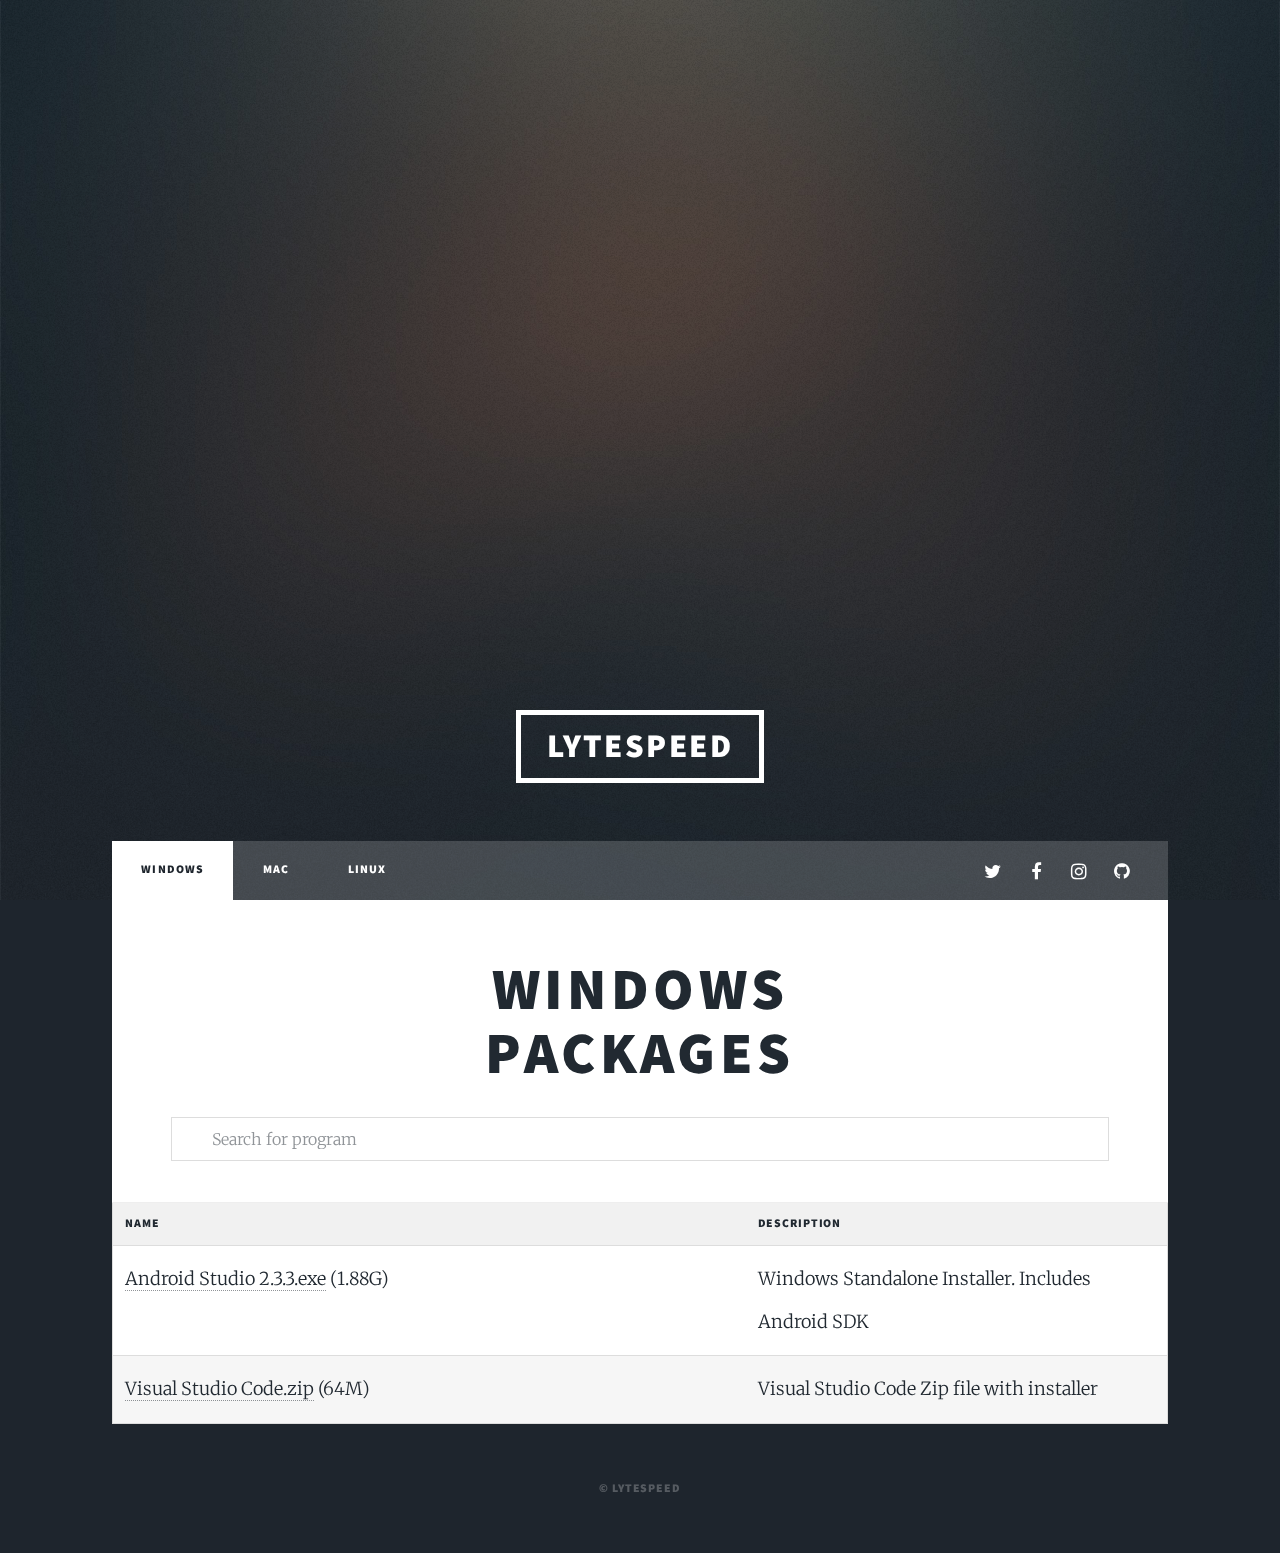
==== Website/index.html @ 949e4c4c "Add files via upload" ====
<html>
    <head>
        <title>LyteSpeed</title>
        <meta charset="utf-8" />
        <meta name="viewport" content="width=device-width, initial-scale=1, user-scalable=no" />
        <link rel="stylesheet" href="assets/css/main.css" />
        <noscript><link rel="stylesheet" href="assets/css/noscript.css" /></noscript>
    </head>
    <style>
        * {box-sizing: border-box;}
        #myInput {
            background-image: url('/css/searchicon.png');
            background-position: 10px 10px;
            background-repeat: no-repeat;
            width: 100%;
            font-size: 16px;
            padding: 12px 20px 12px 40px;
            border: 1px solid #ddd;
            margin-bottom: 12px;
        }

        #myTable{
            border-collapse: collapse;
            width: 100%;
            border: 1px solid #ddd;
            font-size: 18px;
        }

        #myTable th, #myTable td {
            text-align: left;
            padding: 12px;
        }

        #myTable tr {
            border-bottom: 1px solid #ddd;
        }

        #myTable tr.header, #myTable tr:hover {
            background-color: #f1f1f1;
        }
    </style>

    <body class="is-loading">

		<!-- Wrapper -->
			<div id="wrapper" class="fade-in">

				<!-- Intro -->
					<div id="intro">
						<h1>Lyte<br />
						Speed</h1>
						<p>Local Fast Downloads for Hackathons<p>
						<ul class="actions">
							<li><a href="#header" class="button icon solo fa-arrow-down scrolly">Continue</a></li>
						</ul>
					</div>

				<!-- MidSection -->
					<header id="header">
						<a href="index.html" class="logo">LyteSpeed</a>
					</header

				<!-- Nav -->
					<nav id="nav">
						<ul class="links">
							<li class="active"><a href="index.html">Windows</a></li>
							<li><a href="generic.html">Mac</a></li>
							<li><a href="elements.html">Linux</a></li>
						</ul>
						<ul class="icons">
							<li><a href="#" class="icon fa-twitter"><span class="label">Twitter</span></a></li>
							<li><a href="#" class="icon fa-facebook"><span class="label">Facebook</span></a></li>
							<li><a href="#" class="icon fa-instagram"><span class="label">Instagram</span></a></li>
							<li><a href="#" class="icon fa-github"><span class="label">GitHub</span></a></li>
						</ul>
					</nav>

				<!-- Main -->
					<div id="main">
						<header class="major">
							<h1>Windows<br />
							Packages</h1>
							<input type="text" id="myInput" onkeyup="myFunction()" placeholder="Search for program" title="">
						</header>
                <!-- Table -->
						<table id="myTable">
                            <tr class="header">
                            <th style="width:60%;">Name</th>
                            <th style="width:40%;">Description</th>
                        </tr>
                        <tr>
                            <td><a href="win/android.exe">Android Studio 2.3.3.exe</a> (1.88G)</td>
                            <td>Windows Standalone Installer. Includes Android SDK</td>
                        </tr>
                        <tr>
                            <td><a href="win/VSCode.zip">Visual Studio Code.zip</a> (64M)</td>
                            <td>Visual Studio Code Zip file with installer</td>
                        </tr>
                        </table>
					</div>

				<!-- Copyright -->
					<div id="copyright">
						<ul><li>&copy; LyteSpeed</li></ul>
					</div>

			</div>

		<!-- Scripts -->
			<script src="assets/js/jquery.min.js"></script>
			<script src="assets/js/jquery.scrollex.min.js"></script>
			<script src="assets/js/jquery.scrolly.min.js"></script>
			<script src="assets/js/skel.min.js"></script>
			<script src="assets/js/util.js"></script>
			<script src="assets/js/main.js"></script>
            <script src="assets/js/search.js"></script>
	</body>
</html>
---- Website/assets/css/main.css ----
@import url(font-awesome.min.css);
@import url("https://fonts.googleapis.com/css?family=Merriweather:300,700,300italic,700italic|Source+Sans+Pro:900");

/*
	Massively by HTML5 UP
	html5up.net | @ajlkn
	Free for personal and commercial use under the CCA 3.0 license (html5up.net/license)
*/

/* Reset */

	html, body, div, span, applet, object, iframe, h1, h2, h3, h4, h5, h6, p, blockquote, pre, a, abbr, acronym, address, big, cite, code, del, dfn, em, img, ins, kbd, q, s, samp, small, strike, strong, sub, sup, tt, var, b, u, i, center, dl, dt, dd, ol, ul, li, fieldset, form, label, legend, table, caption, tbody, tfoot, thead, tr, th, td, article, aside, canvas, details, embed, figure, figcaption, footer, header, hgroup, menu, nav, output, ruby, section, summary, time, mark, audio, video {
		margin: 0;
		padding: 0;
		border: 0;
		font-size: 100%;
		font: inherit;
		vertical-align: baseline;
	}

	article, aside, details, figcaption, figure, footer, header, hgroup, menu, nav, section {
		display: block;
	}

	body {
		line-height: 1;
	}

	ol, ul {
		list-style: none;
	}

	blockquote, q {
		quotes: none;
	}

	blockquote:before, blockquote:after, q:before, q:after {
		content: '';
		content: none;
	}

	table {
		border-collapse: collapse;
		border-spacing: 0;
	}

	body {
		-webkit-text-size-adjust: none;
	}

/* Box Model */

	*, *:before, *:after {
		-moz-box-sizing: border-box;
		-webkit-box-sizing: border-box;
		box-sizing: border-box;
	}

/* Grid */

	.row {
		border-bottom: solid 1px transparent;
		-moz-box-sizing: border-box;
		-webkit-box-sizing: border-box;
		box-sizing: border-box;
	}

	.row > * {
		float: left;
		-moz-box-sizing: border-box;
		-webkit-box-sizing: border-box;
		box-sizing: border-box;
	}

	.row:after, .row:before {
		content: '';
		display: block;
		clear: both;
		height: 0;
	}

	.row.uniform > * > :first-child {
		margin-top: 0;
	}

	.row.uniform > * > :last-child {
		margin-bottom: 0;
	}

	.row.\30 \25 > * {
		padding: 0 0 0 0rem;
	}

	.row.\30 \25 {
		margin: 0 0 -1px 0rem;
	}

	.row.uniform.\30 \25 > * {
		padding: 0rem 0 0 0rem;
	}

	.row.uniform.\30 \25 {
		margin: 0rem 0 -1px 0rem;
	}

	.row > * {
		padding: 0 0 0 1.5rem;
	}

	.row {
		margin: 0 0 -1px -1.5rem;
	}

	.row.uniform > * {
		padding: 1.5rem 0 0 1.5rem;
	}

	.row.uniform {
		margin: -1.5rem 0 -1px -1.5rem;
	}

	.row.\32 00\25 > * {
		padding: 0 0 0 3rem;
	}

	.row.\32 00\25 {
		margin: 0 0 -1px -3rem;
	}

	.row.uniform.\32 00\25 > * {
		padding: 3rem 0 0 3rem;
	}

	.row.uniform.\32 00\25 {
		margin: -3rem 0 -1px -3rem;
	}

	.row.\31 50\25 > * {
		padding: 0 0 0 2.25rem;
	}

	.row.\31 50\25 {
		margin: 0 0 -1px -2.25rem;
	}

	.row.uniform.\31 50\25 > * {
		padding: 2.25rem 0 0 2.25rem;
	}

	.row.uniform.\31 50\25 {
		margin: -2.25rem 0 -1px -2.25rem;
	}

	.row.\35 0\25 > * {
		padding: 0 0 0 0.75rem;
	}

	.row.\35 0\25 {
		margin: 0 0 -1px -0.75rem;
	}

	.row.uniform.\35 0\25 > * {
		padding: 0.75rem 0 0 0.75rem;
	}

	.row.uniform.\35 0\25 {
		margin: -0.75rem 0 -1px -0.75rem;
	}

	.row.\32 5\25 > * {
		padding: 0 0 0 0.375rem;
	}

	.row.\32 5\25 {
		margin: 0 0 -1px -0.375rem;
	}

	.row.uniform.\32 5\25 > * {
		padding: 0.375rem 0 0 0.375rem;
	}

	.row.uniform.\32 5\25 {
		margin: -0.375rem 0 -1px -0.375rem;
	}

	.\31 2u, .\31 2u\24 {
		width: 100%;
		clear: none;
		margin-left: 0;
	}

	.\31 1u, .\31 1u\24 {
		width: 91.6666666667%;
		clear: none;
		margin-left: 0;
	}

	.\31 0u, .\31 0u\24 {
		width: 83.3333333333%;
		clear: none;
		margin-left: 0;
	}

	.\39 u, .\39 u\24 {
		width: 75%;
		clear: none;
		margin-left: 0;
	}

	.\38 u, .\38 u\24 {
		width: 66.6666666667%;
		clear: none;
		margin-left: 0;
	}

	.\37 u, .\37 u\24 {
		width: 58.3333333333%;
		clear: none;
		margin-left: 0;
	}

	.\36 u, .\36 u\24 {
		width: 50%;
		clear: none;
		margin-left: 0;
	}

	.\35 u, .\35 u\24 {
		width: 41.6666666667%;
		clear: none;
		margin-left: 0;
	}

	.\34 u, .\34 u\24 {
		width: 33.3333333333%;
		clear: none;
		margin-left: 0;
	}

	.\33 u, .\33 u\24 {
		width: 25%;
		clear: none;
		margin-left: 0;
	}

	.\32 u, .\32 u\24 {
		width: 16.6666666667%;
		clear: none;
		margin-left: 0;
	}

	.\31 u, .\31 u\24 {
		width: 8.3333333333%;
		clear: none;
		margin-left: 0;
	}

	.\31 2u\24 + *,
	.\31 1u\24 + *,
	.\31 0u\24 + *,
	.\39 u\24 + *,
	.\38 u\24 + *,
	.\37 u\24 + *,
	.\36 u\24 + *,
	.\35 u\24 + *,
	.\34 u\24 + *,
	.\33 u\24 + *,
	.\32 u\24 + *,
	.\31 u\24 + * {
		clear: left;
	}

	.\-11u {
		margin-left: 91.66667%;
	}

	.\-10u {
		margin-left: 83.33333%;
	}

	.\-9u {
		margin-left: 75%;
	}

	.\-8u {
		margin-left: 66.66667%;
	}

	.\-7u {
		margin-left: 58.33333%;
	}

	.\-6u {
		margin-left: 50%;
	}

	.\-5u {
		margin-left: 41.66667%;
	}

	.\-4u {
		margin-left: 33.33333%;
	}

	.\-3u {
		margin-left: 25%;
	}

	.\-2u {
		margin-left: 16.66667%;
	}

	.\-1u {
		margin-left: 8.33333%;
	}

	@media screen and (max-width: 1680px) {

		.row > * {
			padding: 0 0 0 1.5rem;
		}

		.row {
			margin: 0 0 -1px -1.5rem;
		}

		.row.uniform > * {
			padding: 1.5rem 0 0 1.5rem;
		}

		.row.uniform {
			margin: -1.5rem 0 -1px -1.5rem;
		}

		.row.\32 00\25 > * {
			padding: 0 0 0 3rem;
		}

		.row.\32 00\25 {
			margin: 0 0 -1px -3rem;
		}

		.row.uniform.\32 00\25 > * {
			padding: 3rem 0 0 3rem;
		}

		.row.uniform.\32 00\25 {
			margin: -3rem 0 -1px -3rem;
		}

		.row.\31 50\25 > * {
			padding: 0 0 0 2.25rem;
		}

		.row.\31 50\25 {
			margin: 0 0 -1px -2.25rem;
		}

		.row.uniform.\31 50\25 > * {
			padding: 2.25rem 0 0 2.25rem;
		}

		.row.uniform.\31 50\25 {
			margin: -2.25rem 0 -1px -2.25rem;
		}

		.row.\35 0\25 > * {
			padding: 0 0 0 0.75rem;
		}

		.row.\35 0\25 {
			margin: 0 0 -1px -0.75rem;
		}

		.row.uniform.\35 0\25 > * {
			padding: 0.75rem 0 0 0.75rem;
		}

		.row.uniform.\35 0\25 {
			margin: -0.75rem 0 -1px -0.75rem;
		}

		.row.\32 5\25 > * {
			padding: 0 0 0 0.375rem;
		}

		.row.\32 5\25 {
			margin: 0 0 -1px -0.375rem;
		}

		.row.uniform.\32 5\25 > * {
			padding: 0.375rem 0 0 0.375rem;
		}

		.row.uniform.\32 5\25 {
			margin: -0.375rem 0 -1px -0.375rem;
		}

		.\31 2u\28xlarge\29, .\31 2u\24\28xlarge\29 {
			width: 100%;
			clear: none;
			margin-left: 0;
		}

		.\31 1u\28xlarge\29, .\31 1u\24\28xlarge\29 {
			width: 91.6666666667%;
			clear: none;
			margin-left: 0;
		}

		.\31 0u\28xlarge\29, .\31 0u\24\28xlarge\29 {
			width: 83.3333333333%;
			clear: none;
			margin-left: 0;
		}

		.\39 u\28xlarge\29, .\39 u\24\28xlarge\29 {
			width: 75%;
			clear: none;
			margin-left: 0;
		}

		.\38 u\28xlarge\29, .\38 u\24\28xlarge\29 {
			width: 66.6666666667%;
			clear: none;
			margin-left: 0;
		}

		.\37 u\28xlarge\29, .\37 u\24\28xlarge\29 {
			width: 58.3333333333%;
			clear: none;
			margin-left: 0;
		}

		.\36 u\28xlarge\29, .\36 u\24\28xlarge\29 {
			width: 50%;
			clear: none;
			margin-left: 0;
		}

		.\35 u\28xlarge\29, .\35 u\24\28xlarge\29 {
			width: 41.6666666667%;
			clear: none;
			margin-left: 0;
		}

		.\34 u\28xlarge\29, .\34 u\24\28xlarge\29 {
			width: 33.3333333333%;
			clear: none;
			margin-left: 0;
		}

		.\33 u\28xlarge\29, .\33 u\24\28xlarge\29 {
			width: 25%;
			clear: none;
			margin-left: 0;
		}

		.\32 u\28xlarge\29, .\32 u\24\28xlarge\29 {
			width: 16.6666666667%;
			clear: none;
			margin-left: 0;
		}

		.\31 u\28xlarge\29, .\31 u\24\28xlarge\29 {
			width: 8.3333333333%;
			clear: none;
			margin-left: 0;
		}

		.\31 2u\24\28xlarge\29 + *,
		.\31 1u\24\28xlarge\29 + *,
		.\31 0u\24\28xlarge\29 + *,
		.\39 u\24\28xlarge\29 + *,
		.\38 u\24\28xlarge\29 + *,
		.\37 u\24\28xlarge\29 + *,
		.\36 u\24\28xlarge\29 + *,
		.\35 u\24\28xlarge\29 + *,
		.\34 u\24\28xlarge\29 + *,
		.\33 u\24\28xlarge\29 + *,
		.\32 u\24\28xlarge\29 + *,
		.\31 u\24\28xlarge\29 + * {
			clear: left;
		}

		.\-11u\28xlarge\29 {
			margin-left: 91.66667%;
		}

		.\-10u\28xlarge\29 {
			margin-left: 83.33333%;
		}

		.\-9u\28xlarge\29 {
			margin-left: 75%;
		}

		.\-8u\28xlarge\29 {
			margin-left: 66.66667%;
		}

		.\-7u\28xlarge\29 {
			margin-left: 58.33333%;
		}

		.\-6u\28xlarge\29 {
			margin-left: 50%;
		}

		.\-5u\28xlarge\29 {
			margin-left: 41.66667%;
		}

		.\-4u\28xlarge\29 {
			margin-left: 33.33333%;
		}

		.\-3u\28xlarge\29 {
			margin-left: 25%;
		}

		.\-2u\28xlarge\29 {
			margin-left: 16.66667%;
		}

		.\-1u\28xlarge\29 {
			margin-left: 8.33333%;
		}

	}

	@media screen and (max-width: 1280px) {

		.row > * {
			padding: 0 0 0 1.5rem;
		}

		.row {
			margin: 0 0 -1px -1.5rem;
		}

		.row.uniform > * {
			padding: 1.5rem 0 0 1.5rem;
		}

		.row.uniform {
			margin: -1.5rem 0 -1px -1.5rem;
		}

		.row.\32 00\25 > * {
			padding: 0 0 0 3rem;
		}

		.row.\32 00\25 {
			margin: 0 0 -1px -3rem;
		}

		.row.uniform.\32 00\25 > * {
			padding: 3rem 0 0 3rem;
		}

		.row.uniform.\32 00\25 {
			margin: -3rem 0 -1px -3rem;
		}

		.row.\31 50\25 > * {
			padding: 0 0 0 2.25rem;
		}

		.row.\31 50\25 {
			margin: 0 0 -1px -2.25rem;
		}

		.row.uniform.\31 50\25 > * {
			padding: 2.25rem 0 0 2.25rem;
		}

		.row.uniform.\31 50\25 {
			margin: -2.25rem 0 -1px -2.25rem;
		}

		.row.\35 0\25 > * {
			padding: 0 0 0 0.75rem;
		}

		.row.\35 0\25 {
			margin: 0 0 -1px -0.75rem;
		}

		.row.uniform.\35 0\25 > * {
			padding: 0.75rem 0 0 0.75rem;
		}

		.row.uniform.\35 0\25 {
			margin: -0.75rem 0 -1px -0.75rem;
		}

		.row.\32 5\25 > * {
			padding: 0 0 0 0.375rem;
		}

		.row.\32 5\25 {
			margin: 0 0 -1px -0.375rem;
		}

		.row.uniform.\32 5\25 > * {
			padding: 0.375rem 0 0 0.375rem;
		}

		.row.uniform.\32 5\25 {
			margin: -0.375rem 0 -1px -0.375rem;
		}

		.\31 2u\28large\29, .\31 2u\24\28large\29 {
			width: 100%;
			clear: none;
			margin-left: 0;
		}

		.\31 1u\28large\29, .\31 1u\24\28large\29 {
			width: 91.6666666667%;
			clear: none;
			margin-left: 0;
		}

		.\31 0u\28large\29, .\31 0u\24\28large\29 {
			width: 83.3333333333%;
			clear: none;
			margin-left: 0;
		}

		.\39 u\28large\29, .\39 u\24\28large\29 {
			width: 75%;
			clear: none;
			margin-left: 0;
		}

		.\38 u\28large\29, .\38 u\24\28large\29 {
			width: 66.6666666667%;
			clear: none;
			margin-left: 0;
		}

		.\37 u\28large\29, .\37 u\24\28large\29 {
			width: 58.3333333333%;
			clear: none;
			margin-left: 0;
		}

		.\36 u\28large\29, .\36 u\24\28large\29 {
			width: 50%;
			clear: none;
			margin-left: 0;
		}

		.\35 u\28large\29, .\35 u\24\28large\29 {
			width: 41.6666666667%;
			clear: none;
			margin-left: 0;
		}

		.\34 u\28large\29, .\34 u\24\28large\29 {
			width: 33.3333333333%;
			clear: none;
			margin-left: 0;
		}

		.\33 u\28large\29, .\33 u\24\28large\29 {
			width: 25%;
			clear: none;
			margin-left: 0;
		}

		.\32 u\28large\29, .\32 u\24\28large\29 {
			width: 16.6666666667%;
			clear: none;
			margin-left: 0;
		}

		.\31 u\28large\29, .\31 u\24\28large\29 {
			width: 8.3333333333%;
			clear: none;
			margin-left: 0;
		}

		.\31 2u\24\28large\29 + *,
		.\31 1u\24\28large\29 + *,
		.\31 0u\24\28large\29 + *,
		.\39 u\24\28large\29 + *,
		.\38 u\24\28large\29 + *,
		.\37 u\24\28large\29 + *,
		.\36 u\24\28large\29 + *,
		.\35 u\24\28large\29 + *,
		.\34 u\24\28large\29 + *,
		.\33 u\24\28large\29 + *,
		.\32 u\24\28large\29 + *,
		.\31 u\24\28large\29 + * {
			clear: left;
		}

		.\-11u\28large\29 {
			margin-left: 91.66667%;
		}

		.\-10u\28large\29 {
			margin-left: 83.33333%;
		}

		.\-9u\28large\29 {
			margin-left: 75%;
		}

		.\-8u\28large\29 {
			margin-left: 66.66667%;
		}

		.\-7u\28large\29 {
			margin-left: 58.33333%;
		}

		.\-6u\28large\29 {
			margin-left: 50%;
		}

		.\-5u\28large\29 {
			margin-left: 41.66667%;
		}

		.\-4u\28large\29 {
			margin-left: 33.33333%;
		}

		.\-3u\28large\29 {
			margin-left: 25%;
		}

		.\-2u\28large\29 {
			margin-left: 16.66667%;
		}

		.\-1u\28large\29 {
			margin-left: 8.33333%;
		}

	}

	@media screen and (max-width: 980px) {

		.row > * {
			padding: 0 0 0 1.5rem;
		}

		.row {
			margin: 0 0 -1px -1.5rem;
		}

		.row.uniform > * {
			padding: 1.5rem 0 0 1.5rem;
		}

		.row.uniform {
			margin: -1.5rem 0 -1px -1.5rem;
		}

		.row.\32 00\25 > * {
			padding: 0 0 0 3rem;
		}

		.row.\32 00\25 {
			margin: 0 0 -1px -3rem;
		}

		.row.uniform.\32 00\25 > * {
			padding: 3rem 0 0 3rem;
		}

		.row.uniform.\32 00\25 {
			margin: -3rem 0 -1px -3rem;
		}

		.row.\31 50\25 > * {
			padding: 0 0 0 2.25rem;
		}

		.row.\31 50\25 {
			margin: 0 0 -1px -2.25rem;
		}

		.row.uniform.\31 50\25 > * {
			padding: 2.25rem 0 0 2.25rem;
		}

		.row.uniform.\31 50\25 {
			margin: -2.25rem 0 -1px -2.25rem;
		}

		.row.\35 0\25 > * {
			padding: 0 0 0 0.75rem;
		}

		.row.\35 0\25 {
			margin: 0 0 -1px -0.75rem;
		}

		.row.uniform.\35 0\25 > * {
			padding: 0.75rem 0 0 0.75rem;
		}

		.row.uniform.\35 0\25 {
			margin: -0.75rem 0 -1px -0.75rem;
		}

		.row.\32 5\25 > * {
			padding: 0 0 0 0.375rem;
		}

		.row.\32 5\25 {
			margin: 0 0 -1px -0.375rem;
		}

		.row.uniform.\32 5\25 > * {
			padding: 0.375rem 0 0 0.375rem;
		}

		.row.uniform.\32 5\25 {
			margin: -0.375rem 0 -1px -0.375rem;
		}

		.\31 2u\28medium\29, .\31 2u\24\28medium\29 {
			width: 100%;
			clear: none;
			margin-left: 0;
		}

		.\31 1u\28medium\29, .\31 1u\24\28medium\29 {
			width: 91.6666666667%;
			clear: none;
			margin-left: 0;
		}

		.\31 0u\28medium\29, .\31 0u\24\28medium\29 {
			width: 83.3333333333%;
			clear: none;
			margin-left: 0;
		}

		.\39 u\28medium\29, .\39 u\24\28medium\29 {
			width: 75%;
			clear: none;
			margin-left: 0;
		}

		.\38 u\28medium\29, .\38 u\24\28medium\29 {
			width: 66.6666666667%;
			clear: none;
			margin-left: 0;
		}

		.\37 u\28medium\29, .\37 u\24\28medium\29 {
			width: 58.3333333333%;
			clear: none;
			margin-left: 0;
		}

		.\36 u\28medium\29, .\36 u\24\28medium\29 {
			width: 50%;
			clear: none;
			margin-left: 0;
		}

		.\35 u\28medium\29, .\35 u\24\28medium\29 {
			width: 41.6666666667%;
			clear: none;
			margin-left: 0;
		}

		.\34 u\28medium\29, .\34 u\24\28medium\29 {
			width: 33.3333333333%;
			clear: none;
			margin-left: 0;
		}

		.\33 u\28medium\29, .\33 u\24\28medium\29 {
			width: 25%;
			clear: none;
			margin-left: 0;
		}

		.\32 u\28medium\29, .\32 u\24\28medium\29 {
			width: 16.6666666667%;
			clear: none;
			margin-left: 0;
		}

		.\31 u\28medium\29, .\31 u\24\28medium\29 {
			width: 8.3333333333%;
			clear: none;
			margin-left: 0;
		}

		.\31 2u\24\28medium\29 + *,
		.\31 1u\24\28medium\29 + *,
		.\31 0u\24\28medium\29 + *,
		.\39 u\24\28medium\29 + *,
		.\38 u\24\28medium\29 + *,
		.\37 u\24\28medium\29 + *,
		.\36 u\24\28medium\29 + *,
		.\35 u\24\28medium\29 + *,
		.\34 u\24\28medium\29 + *,
		.\33 u\24\28medium\29 + *,
		.\32 u\24\28medium\29 + *,
		.\31 u\24\28medium\29 + * {
			clear: left;
		}

		.\-11u\28medium\29 {
			margin-left: 91.66667%;
		}

		.\-10u\28medium\29 {
			margin-left: 83.33333%;
		}

		.\-9u\28medium\29 {
			margin-left: 75%;
		}

		.\-8u\28medium\29 {
			margin-left: 66.66667%;
		}

		.\-7u\28medium\29 {
			margin-left: 58.33333%;
		}

		.\-6u\28medium\29 {
			margin-left: 50%;
		}

		.\-5u\28medium\29 {
			margin-left: 41.66667%;
		}

		.\-4u\28medium\29 {
			margin-left: 33.33333%;
		}

		.\-3u\28medium\29 {
			margin-left: 25%;
		}

		.\-2u\28medium\29 {
			margin-left: 16.66667%;
		}

		.\-1u\28medium\29 {
			margin-left: 8.33333%;
		}

	}

	@media screen and (max-width: 736px) {

		.row > * {
			padding: 0 0 0 1.5rem;
		}

		.row {
			margin: 0 0 -1px -1.5rem;
		}

		.row.uniform > * {
			padding: 1.5rem 0 0 1.5rem;
		}

		.row.uniform {
			margin: -1.5rem 0 -1px -1.5rem;
		}

		.row.\32 00\25 > * {
			padding: 0 0 0 3rem;
		}

		.row.\32 00\25 {
			margin: 0 0 -1px -3rem;
		}

		.row.uniform.\32 00\25 > * {
			padding: 3rem 0 0 3rem;
		}

		.row.uniform.\32 00\25 {
			margin: -3rem 0 -1px -3rem;
		}

		.row.\31 50\25 > * {
			padding: 0 0 0 2.25rem;
		}

		.row.\31 50\25 {
			margin: 0 0 -1px -2.25rem;
		}

		.row.uniform.\31 50\25 > * {
			padding: 2.25rem 0 0 2.25rem;
		}

		.row.uniform.\31 50\25 {
			margin: -2.25rem 0 -1px -2.25rem;
		}

		.row.\35 0\25 > * {
			padding: 0 0 0 0.75rem;
		}

		.row.\35 0\25 {
			margin: 0 0 -1px -0.75rem;
		}

		.row.uniform.\35 0\25 > * {
			padding: 0.75rem 0 0 0.75rem;
		}

		.row.uniform.\35 0\25 {
			margin: -0.75rem 0 -1px -0.75rem;
		}

		.row.\32 5\25 > * {
			padding: 0 0 0 0.375rem;
		}

		.row.\32 5\25 {
			margin: 0 0 -1px -0.375rem;
		}

		.row.uniform.\32 5\25 > * {
			padding: 0.375rem 0 0 0.375rem;
		}

		.row.uniform.\32 5\25 {
			margin: -0.375rem 0 -1px -0.375rem;
		}

		.\31 2u\28small\29, .\31 2u\24\28small\29 {
			width: 100%;
			clear: none;
			margin-left: 0;
		}

		.\31 1u\28small\29, .\31 1u\24\28small\29 {
			width: 91.6666666667%;
			clear: none;
			margin-left: 0;
		}

		.\31 0u\28small\29, .\31 0u\24\28small\29 {
			width: 83.3333333333%;
			clear: none;
			margin-left: 0;
		}

		.\39 u\28small\29, .\39 u\24\28small\29 {
			width: 75%;
			clear: none;
			margin-left: 0;
		}

		.\38 u\28small\29, .\38 u\24\28small\29 {
			width: 66.6666666667%;
			clear: none;
			margin-left: 0;
		}

		.\37 u\28small\29, .\37 u\24\28small\29 {
			width: 58.3333333333%;
			clear: none;
			margin-left: 0;
		}

		.\36 u\28small\29, .\36 u\24\28small\29 {
			width: 50%;
			clear: none;
			margin-left: 0;
		}

		.\35 u\28small\29, .\35 u\24\28small\29 {
			width: 41.6666666667%;
			clear: none;
			margin-left: 0;
		}

		.\34 u\28small\29, .\34 u\24\28small\29 {
			width: 33.3333333333%;
			clear: none;
			margin-left: 0;
		}

		.\33 u\28small\29, .\33 u\24\28small\29 {
			width: 25%;
			clear: none;
			margin-left: 0;
		}

		.\32 u\28small\29, .\32 u\24\28small\29 {
			width: 16.6666666667%;
			clear: none;
			margin-left: 0;
		}

		.\31 u\28small\29, .\31 u\24\28small\29 {
			width: 8.3333333333%;
			clear: none;
			margin-left: 0;
		}

		.\31 2u\24\28small\29 + *,
		.\31 1u\24\28small\29 + *,
		.\31 0u\24\28small\29 + *,
		.\39 u\24\28small\29 + *,
		.\38 u\24\28small\29 + *,
		.\37 u\24\28small\29 + *,
		.\36 u\24\28small\29 + *,
		.\35 u\24\28small\29 + *,
		.\34 u\24\28small\29 + *,
		.\33 u\24\28small\29 + *,
		.\32 u\24\28small\29 + *,
		.\31 u\24\28small\29 + * {
			clear: left;
		}

		.\-11u\28small\29 {
			margin-left: 91.66667%;
		}

		.\-10u\28small\29 {
			margin-left: 83.33333%;
		}

		.\-9u\28small\29 {
			margin-left: 75%;
		}

		.\-8u\28small\29 {
			margin-left: 66.66667%;
		}

		.\-7u\28small\29 {
			margin-left: 58.33333%;
		}

		.\-6u\28small\29 {
			margin-left: 50%;
		}

		.\-5u\28small\29 {
			margin-left: 41.66667%;
		}

		.\-4u\28small\29 {
			margin-left: 33.33333%;
		}

		.\-3u\28small\29 {
			margin-left: 25%;
		}

		.\-2u\28small\29 {
			margin-left: 16.66667%;
		}

		.\-1u\28small\29 {
			margin-left: 8.33333%;
		}

	}

	@media screen and (max-width: 480px) {

		.row > * {
			padding: 0 0 0 1.5rem;
		}

		.row {
			margin: 0 0 -1px -1.5rem;
		}

		.row.uniform > * {
			padding: 1.5rem 0 0 1.5rem;
		}

		.row.uniform {
			margin: -1.5rem 0 -1px -1.5rem;
		}

		.row.\32 00\25 > * {
			padding: 0 0 0 3rem;
		}

		.row.\32 00\25 {
			margin: 0 0 -1px -3rem;
		}

		.row.uniform.\32 00\25 > * {
			padding: 3rem 0 0 3rem;
		}

		.row.uniform.\32 00\25 {
			margin: -3rem 0 -1px -3rem;
		}

		.row.\31 50\25 > * {
			padding: 0 0 0 2.25rem;
		}

		.row.\31 50\25 {
			margin: 0 0 -1px -2.25rem;
		}

		.row.uniform.\31 50\25 > * {
			padding: 2.25rem 0 0 2.25rem;
		}

		.row.uniform.\31 50\25 {
			margin: -2.25rem 0 -1px -2.25rem;
		}

		.row.\35 0\25 > * {
			padding: 0 0 0 0.75rem;
		}

		.row.\35 0\25 {
			margin: 0 0 -1px -0.75rem;
		}

		.row.uniform.\35 0\25 > * {
			padding: 0.75rem 0 0 0.75rem;
		}

		.row.uniform.\35 0\25 {
			margin: -0.75rem 0 -1px -0.75rem;
		}

		.row.\32 5\25 > * {
			padding: 0 0 0 0.375rem;
		}

		.row.\32 5\25 {
			margin: 0 0 -1px -0.375rem;
		}

		.row.uniform.\32 5\25 > * {
			padding: 0.375rem 0 0 0.375rem;
		}

		.row.uniform.\32 5\25 {
			margin: -0.375rem 0 -1px -0.375rem;
		}

		.\31 2u\28xsmall\29, .\31 2u\24\28xsmall\29 {
			width: 100%;
			clear: none;
			margin-left: 0;
		}

		.\31 1u\28xsmall\29, .\31 1u\24\28xsmall\29 {
			width: 91.6666666667%;
			clear: none;
			margin-left: 0;
		}

		.\31 0u\28xsmall\29, .\31 0u\24\28xsmall\29 {
			width: 83.3333333333%;
			clear: none;
			margin-left: 0;
		}

		.\39 u\28xsmall\29, .\39 u\24\28xsmall\29 {
			width: 75%;
			clear: none;
			margin-left: 0;
		}

		.\38 u\28xsmall\29, .\38 u\24\28xsmall\29 {
			width: 66.6666666667%;
			clear: none;
			margin-left: 0;
		}

		.\37 u\28xsmall\29, .\37 u\24\28xsmall\29 {
			width: 58.3333333333%;
			clear: none;
			margin-left: 0;
		}

		.\36 u\28xsmall\29, .\36 u\24\28xsmall\29 {
			width: 50%;
			clear: none;
			margin-left: 0;
		}

		.\35 u\28xsmall\29, .\35 u\24\28xsmall\29 {
			width: 41.6666666667%;
			clear: none;
			margin-left: 0;
		}

		.\34 u\28xsmall\29, .\34 u\24\28xsmall\29 {
			width: 33.3333333333%;
			clear: none;
			margin-left: 0;
		}

		.\33 u\28xsmall\29, .\33 u\24\28xsmall\29 {
			width: 25%;
			clear: none;
			margin-left: 0;
		}

		.\32 u\28xsmall\29, .\32 u\24\28xsmall\29 {
			width: 16.6666666667%;
			clear: none;
			margin-left: 0;
		}

		.\31 u\28xsmall\29, .\31 u\24\28xsmall\29 {
			width: 8.3333333333%;
			clear: none;
			margin-left: 0;
		}

		.\31 2u\24\28xsmall\29 + *,
		.\31 1u\24\28xsmall\29 + *,
		.\31 0u\24\28xsmall\29 + *,
		.\39 u\24\28xsmall\29 + *,
		.\38 u\24\28xsmall\29 + *,
		.\37 u\24\28xsmall\29 + *,
		.\36 u\24\28xsmall\29 + *,
		.\35 u\24\28xsmall\29 + *,
		.\34 u\24\28xsmall\29 + *,
		.\33 u\24\28xsmall\29 + *,
		.\32 u\24\28xsmall\29 + *,
		.\31 u\24\28xsmall\29 + * {
			clear: left;
		}

		.\-11u\28xsmall\29 {
			margin-left: 91.66667%;
		}

		.\-10u\28xsmall\29 {
			margin-left: 83.33333%;
		}

		.\-9u\28xsmall\29 {
			margin-left: 75%;
		}

		.\-8u\28xsmall\29 {
			margin-left: 66.66667%;
		}

		.\-7u\28xsmall\29 {
			margin-left: 58.33333%;
		}

		.\-6u\28xsmall\29 {
			margin-left: 50%;
		}

		.\-5u\28xsmall\29 {
			margin-left: 41.66667%;
		}

		.\-4u\28xsmall\29 {
			margin-left: 33.33333%;
		}

		.\-3u\28xsmall\29 {
			margin-left: 25%;
		}

		.\-2u\28xsmall\29 {
			margin-left: 16.66667%;
		}

		.\-1u\28xsmall\29 {
			margin-left: 8.33333%;
		}

	}

	@media screen and (max-width: 360px) {

		.row > * {
			padding: 0 0 0 1.5rem;
		}

		.row {
			margin: 0 0 -1px -1.5rem;
		}

		.row.uniform > * {
			padding: 1.5rem 0 0 1.5rem;
		}

		.row.uniform {
			margin: -1.5rem 0 -1px -1.5rem;
		}

		.row.\32 00\25 > * {
			padding: 0 0 0 3rem;
		}

		.row.\32 00\25 {
			margin: 0 0 -1px -3rem;
		}

		.row.uniform.\32 00\25 > * {
			padding: 3rem 0 0 3rem;
		}

		.row.uniform.\32 00\25 {
			margin: -3rem 0 -1px -3rem;
		}

		.row.\31 50\25 > * {
			padding: 0 0 0 2.25rem;
		}

		.row.\31 50\25 {
			margin: 0 0 -1px -2.25rem;
		}

		.row.uniform.\31 50\25 > * {
			padding: 2.25rem 0 0 2.25rem;
		}

		.row.uniform.\31 50\25 {
			margin: -2.25rem 0 -1px -2.25rem;
		}

		.row.\35 0\25 > * {
			padding: 0 0 0 0.75rem;
		}

		.row.\35 0\25 {
			margin: 0 0 -1px -0.75rem;
		}

		.row.uniform.\35 0\25 > * {
			padding: 0.75rem 0 0 0.75rem;
		}

		.row.uniform.\35 0\25 {
			margin: -0.75rem 0 -1px -0.75rem;
		}

		.row.\32 5\25 > * {
			padding: 0 0 0 0.375rem;
		}

		.row.\32 5\25 {
			margin: 0 0 -1px -0.375rem;
		}

		.row.uniform.\32 5\25 > * {
			padding: 0.375rem 0 0 0.375rem;
		}

		.row.uniform.\32 5\25 {
			margin: -0.375rem 0 -1px -0.375rem;
		}

		.\31 2u\28xxsmall\29, .\31 2u\24\28xxsmall\29 {
			width: 100%;
			clear: none;
			margin-left: 0;
		}

		.\31 1u\28xxsmall\29, .\31 1u\24\28xxsmall\29 {
			width: 91.6666666667%;
			clear: none;
			margin-left: 0;
		}

		.\31 0u\28xxsmall\29, .\31 0u\24\28xxsmall\29 {
			width: 83.3333333333%;
			clear: none;
			margin-left: 0;
		}

		.\39 u\28xxsmall\29, .\39 u\24\28xxsmall\29 {
			width: 75%;
			clear: none;
			margin-left: 0;
		}

		.\38 u\28xxsmall\29, .\38 u\24\28xxsmall\29 {
			width: 66.6666666667%;
			clear: none;
			margin-left: 0;
		}

		.\37 u\28xxsmall\29, .\37 u\24\28xxsmall\29 {
			width: 58.3333333333%;
			clear: none;
			margin-left: 0;
		}

		.\36 u\28xxsmall\29, .\36 u\24\28xxsmall\29 {
			width: 50%;
			clear: none;
			margin-left: 0;
		}

		.\35 u\28xxsmall\29, .\35 u\24\28xxsmall\29 {
			width: 41.6666666667%;
			clear: none;
			margin-left: 0;
		}

		.\34 u\28xxsmall\29, .\34 u\24\28xxsmall\29 {
			width: 33.3333333333%;
			clear: none;
			margin-left: 0;
		}

		.\33 u\28xxsmall\29, .\33 u\24\28xxsmall\29 {
			width: 25%;
			clear: none;
			margin-left: 0;
		}

		.\32 u\28xxsmall\29, .\32 u\24\28xxsmall\29 {
			width: 16.6666666667%;
			clear: none;
			margin-left: 0;
		}

		.\31 u\28xxsmall\29, .\31 u\24\28xxsmall\29 {
			width: 8.3333333333%;
			clear: none;
			margin-left: 0;
		}

		.\31 2u\24\28xxsmall\29 + *,
		.\31 1u\24\28xxsmall\29 + *,
		.\31 0u\24\28xxsmall\29 + *,
		.\39 u\24\28xxsmall\29 + *,
		.\38 u\24\28xxsmall\29 + *,
		.\37 u\24\28xxsmall\29 + *,
		.\36 u\24\28xxsmall\29 + *,
		.\35 u\24\28xxsmall\29 + *,
		.\34 u\24\28xxsmall\29 + *,
		.\33 u\24\28xxsmall\29 + *,
		.\32 u\24\28xxsmall\29 + *,
		.\31 u\24\28xxsmall\29 + * {
			clear: left;
		}

		.\-11u\28xxsmall\29 {
			margin-left: 91.66667%;
		}

		.\-10u\28xxsmall\29 {
			margin-left: 83.33333%;
		}

		.\-9u\28xxsmall\29 {
			margin-left: 75%;
		}

		.\-8u\28xxsmall\29 {
			margin-left: 66.66667%;
		}

		.\-7u\28xxsmall\29 {
			margin-left: 58.33333%;
		}

		.\-6u\28xxsmall\29 {
			margin-left: 50%;
		}

		.\-5u\28xxsmall\29 {
			margin-left: 41.66667%;
		}

		.\-4u\28xxsmall\29 {
			margin-left: 33.33333%;
		}

		.\-3u\28xxsmall\29 {
			margin-left: 25%;
		}

		.\-2u\28xxsmall\29 {
			margin-left: 16.66667%;
		}

		.\-1u\28xxsmall\29 {
			margin-left: 8.33333%;
		}

	}

/* Basic */

	@-ms-viewport {
		width: device-width;
	}

	body {
		-ms-overflow-style: scrollbar;
	}

	@media screen and (max-width: 480px) {

		html, body {
			min-width: 320px;
		}

	}

	body {
		background-color: #1e252d;
	}

		body.is-loading *, body.is-loading *:before, body.is-loading *:after {
			-moz-animation: none !important;
			-webkit-animation: none !important;
			-ms-animation: none !important;
			animation: none !important;
			-moz-transition: none !important;
			-webkit-transition: none !important;
			-ms-transition: none !important;
			transition: none !important;
		}

/* Type */

	html {
		font-size: 16pt;
	}

		@media screen and (max-width: 1680px) {

			html {
				font-size: 12pt;
			}

		}

		@media screen and (max-width: 1280px) {

			html {
				font-size: 11pt;
			}

		}

		@media screen and (max-width: 360px) {

			html {
				font-size: 10pt;
			}

		}

	body {
		color: #212931;
	}

	body, input, select, textarea {
		font-family: "Merriweather", Georgia, serif;
		font-weight: 300;
		font-size: 1rem;
		line-height: 2.375;
	}

	a {
		-moz-transition: color 0.2s ease-in-out, background-color 0.2s ease-in-out, border-color 0.2s ease-in-out, box-shadow 0.2s ease-in-out;
		-webkit-transition: color 0.2s ease-in-out, background-color 0.2s ease-in-out, border-color 0.2s ease-in-out, box-shadow 0.2s ease-in-out;
		-ms-transition: color 0.2s ease-in-out, background-color 0.2s ease-in-out, border-color 0.2s ease-in-out, box-shadow 0.2s ease-in-out;
		transition: color 0.2s ease-in-out, background-color 0.2s ease-in-out, border-color 0.2s ease-in-out, box-shadow 0.2s ease-in-out;
		border-bottom: dotted 1px;
		text-decoration: none;
	}

		a:hover {
			border-bottom-color: transparent;
		}

	strong, b {
		font-weight: 600;
	}

	em, i {
		font-style: italic;
	}

	p {
		text-align: justify;
		margin: 0 0 2rem 0;
	}

	h1, h2, h3, h4, h5, h6 {
		font-family: "Source Sans Pro", Helvetica, sans-serif;
		font-weight: 900;
		line-height: 1.5;
		letter-spacing: 0.075em;
		text-transform: uppercase;
		margin: 0 0 1rem 0;
	}

		h1 a, h2 a, h3 a, h4 a, h5 a, h6 a {
			border-bottom: 0;
			color: inherit;
			text-decoration: none;
		}

	h1 {
		font-size: 4rem;
		line-height: 1.1;
		margin: 0 0 2rem 0;
	}

	h2 {
		font-size: 1.75rem;
		line-height: 1.3;
		margin: 0 0 1.5rem 0;
	}

	h3 {
		font-size: 1.25rem;
		margin: 0 0 1.5rem 0;
	}

	h4 {
		font-size: 1rem;
	}

	h5 {
		font-size: 0.9rem;
	}

	h6 {
		font-size: 0.8rem;
	}

	sub {
		font-size: 0.8rem;
		position: relative;
		top: 0.5rem;
	}

	sup {
		font-size: 0.8rem;
		position: relative;
		top: -0.5rem;
	}

	blockquote {
		border-left: solid 4px;
		font-style: italic;
		margin: 0 0 2rem 0;
		padding: 0.5rem 0 0.5rem 2rem;
	}

	code {
		border: solid 2px;
		font-family: "Courier New", monospace;
		font-size: 0.9rem;
		margin: 0 0.25rem;
		padding: 0.25rem 0.65rem;
	}

	pre {
		-webkit-overflow-scrolling: touch;
		font-family: "Courier New", monospace;
		font-size: 0.9rem;
		margin: 0 0 2rem 0;
	}

		pre code {
			display: block;
			line-height: 1.75;
			padding: 1rem 1.5rem;
			overflow-x: auto;
		}

	hr {
		border: 0;
		border-bottom: solid 2px;
		margin: 3rem 0;
	}

		hr.major {
			margin: 5rem 0;
		}

	.align-left {
		text-align: left;
	}

	.align-center {
		text-align: center;
	}

	.align-right {
		text-align: right;
	}

	input, select, textarea {
		color: #212931;
	}

	a {
		color: #212931;
		border-bottom-color: rgba(33, 41, 49, 0.5);
	}

		a:hover {
			border-bottom-color: transparent;
			color: #18bfef !important;
		}

	strong, b {
		color: #212931;
	}

	h1, h2, h3, h4, h5, h6 {
		color: #212931;
	}

	blockquote {
		border-left-color: #eeeeee;
	}

	code {
		background: rgba(220, 220, 220, 0.25);
		border-color: #eeeeee;
	}

	hr {
		border-bottom-color: #eeeeee;
	}

/* Box */

	.box {
		border: solid 2px;
		margin-bottom: 2rem;
		padding: 1.5rem;
	}

		.box > :last-child,
		.box > :last-child > :last-child,
		.box > :last-child > :last-child > :last-child {
			margin-bottom: 0;
		}

		.box.alt {
			border: 0;
			border-radius: 0;
			padding: 0;
		}

	.box {
		border-color: #eeeeee;
	}

/* Button */

	input[type="submit"],
	input[type="reset"],
	input[type="button"],
	button,
	.button {
		-moz-appearance: none;
		-webkit-appearance: none;
		-ms-appearance: none;
		appearance: none;
		-moz-transition: background-color 0.2s ease-in-out, box-shadow 0.2s ease-in-out, color 0.2s ease-in-out;
		-webkit-transition: background-color 0.2s ease-in-out, box-shadow 0.2s ease-in-out, color 0.2s ease-in-out;
		-ms-transition: background-color 0.2s ease-in-out, box-shadow 0.2s ease-in-out, color 0.2s ease-in-out;
		transition: background-color 0.2s ease-in-out, box-shadow 0.2s ease-in-out, color 0.2s ease-in-out;
		border: 0;
		cursor: pointer;
		display: inline-block;
		font-family: "Source Sans Pro", Helvetica, sans-serif;
		font-size: 0.8rem;
		font-weight: 900;
		letter-spacing: 0.075em;
		height: 3rem;
		line-height: 3rem;
		padding: 0 2rem;
		text-align: center;
		text-decoration: none;
		text-transform: uppercase;
		white-space: nowrap;
	}

		input[type="submit"].icon:before,
		input[type="reset"].icon:before,
		input[type="button"].icon:before,
		button.icon:before,
		.button.icon:before {
			margin-right: 0.5rem;
		}

		input[type="submit"].icon.solo,
		input[type="reset"].icon.solo,
		input[type="button"].icon.solo,
		button.icon.solo,
		.button.icon.solo {
			position: relative;
			width: 4rem;
			height: 4rem;
			line-height: 4rem;
			border-radius: 4rem;
			text-indent: 4rem;
			overflow: hidden;
			padding: 0;
			white-space: nowrap;
		}

			input[type="submit"].icon.solo:before,
			input[type="reset"].icon.solo:before,
			input[type="button"].icon.solo:before,
			button.icon.solo:before,
			.button.icon.solo:before {
				position: absolute;
				display: block;
				top: 0;
				left: 0;
				width: inherit;
				height: inherit;
				line-height: inherit;
				font-size: 1.25rem;
				margin-right: 0;
				text-align: center;
				text-indent: 0;
			}

		input[type="submit"].fit,
		input[type="reset"].fit,
		input[type="button"].fit,
		button.fit,
		.button.fit {
			display: block;
			margin: 0 0 1rem 0;
			width: 100%;
		}

		input[type="submit"].small,
		input[type="reset"].small,
		input[type="button"].small,
		button.small,
		.button.small {
			font-size: 0.7rem;
			height: 2.5rem;
			line-height: 2.5rem;
			padding: 0 1.5rem;
		}

		input[type="submit"].big,
		input[type="reset"].big,
		input[type="button"].big,
		button.big,
		.button.big {
			font-size: 0.9rem;
			height: 3.5rem;
			line-height: 3.5rem;
			padding: 0 2.75rem;
		}

		@media screen and (max-width: 980px) {

			input[type="submit"],
			input[type="reset"],
			input[type="button"],
			button,
			.button {
				font-size: 0.9rem;
				height: 3.25rem;
				line-height: 3.25rem;
			}

				input[type="submit"].big,
				input[type="reset"].big,
				input[type="button"].big,
				button.big,
				.button.big {
					font-size: 1rem;
					height: 3.75rem;
					line-height: 3.75rem;
				}

		}

		input[type="submit"].disabled, input[type="submit"]:disabled,
		input[type="reset"].disabled,
		input[type="reset"]:disabled,
		input[type="button"].disabled,
		input[type="button"]:disabled,
		button.disabled,
		button:disabled,
		.button.disabled,
		.button:disabled {
			-moz-pointer-events: none;
			-webkit-pointer-events: none;
			-ms-pointer-events: none;
			pointer-events: none;
			opacity: 0.25;
		}

	input[type="submit"],
	input[type="reset"],
	input[type="button"],
	button,
	.button {
		background-color: transparent;
		box-shadow: inset 0 0 0 2px #212931;
		color: #212931 !important;
	}

		input[type="submit"]:hover,
		input[type="reset"]:hover,
		input[type="button"]:hover,
		button:hover,
		.button:hover {
			box-shadow: inset 0 0 0 2px #18bfef;
			color: #18bfef !important;
		}

		input[type="submit"].special,
		input[type="reset"].special,
		input[type="button"].special,
		button.special,
		.button.special {
			background-color: #212931;
			box-shadow: none;
			color: #ffffff !important;
		}

			input[type="submit"].special:hover,
			input[type="reset"].special:hover,
			input[type="button"].special:hover,
			button.special:hover,
			.button.special:hover {
				background-color: #18bfef;
			}

/* Form */

	form {
		display: -moz-flex;
		display: -webkit-flex;
		display: -ms-flex;
		display: flex;
		-moz-flex-wrap: wrap;
		-webkit-flex-wrap: wrap;
		-ms-flex-wrap: wrap;
		flex-wrap: wrap;
		width: calc(100% + 3rem);
		margin: -1.5rem 0 2rem -1.5rem;
	}

		form > .field {
			-moz-flex-grow: 0;
			-webkit-flex-grow: 0;
			-ms-flex-grow: 0;
			flex-grow: 0;
			-moz-flex-shrink: 0;
			-webkit-flex-shrink: 0;
			-ms-flex-shrink: 0;
			flex-shrink: 0;
			padding: 1.5rem 0 0 1.5rem;
			width: calc(100% - 1.5rem);
		}

			form > .field.half {
				width: calc(50% - 0.75rem);
			}

			form > .field.third {
				width: calc(100%/3 - 0.5rem);
			}

			form > .field.quarter {
				width: calc(25% - 0.375rem);
			}

		form > .actions {
			-moz-flex-grow: 0;
			-webkit-flex-grow: 0;
			-ms-flex-grow: 0;
			flex-grow: 0;
			-moz-flex-shrink: 1;
			-webkit-flex-shrink: 1;
			-ms-flex-shrink: 1;
			flex-shrink: 1;
			margin: 1.875rem 0 0 1.5rem !important;
			width: calc(100% - 3rem);
		}

		form.alt {
			display: block;
			width: 100%;
			margin: 0 0 2rem 0;
		}

			form.alt > .actions {
				margin: 0 0 2rem 0;
				width: 100%;
			}

		@media screen and (max-width: 480px) {

			form {
				width: calc(100% + 3rem);
				margin: -1.5rem 0 2rem -1.5rem;
			}

				form > .field {
					padding: 1.5rem 0 0 1.5rem;
					width: calc(100% - 1.5rem);
				}

					form > .field.half {
						width: calc(100% - 1.5rem);
					}

					form > .field.third {
						width: calc(100% - 1.5rem);
					}

					form > .field.quarter {
						width: calc(100% - 1.5rem);
					}

				form > .actions {
					margin: 1.5rem 0 0 1.5rem;
					width: calc(100% - 3rem);
				}

		}

	label {
		display: block;
		font-family: "Source Sans Pro", Helvetica, sans-serif;
		font-weight: 900;
		line-height: 1.5;
		letter-spacing: 0.075em;
		font-size: 0.8rem;
		text-transform: uppercase;
		margin: 0 0 0.75rem 0;
	}

		@media screen and (max-width: 980px) {

			label {
				font-size: 0.9rem;
			}

		}

	input[type="text"],
	input[type="password"],
	input[type="email"],
	select,
	textarea {
		-moz-appearance: none;
		-webkit-appearance: none;
		-ms-appearance: none;
		appearance: none;
		background: transparent;
		border: solid 2px;
		color: inherit;
		display: block;
		outline: 0;
		padding: 0 1rem;
		text-decoration: none;
		width: 100%;
	}

		input[type="text"]:invalid,
		input[type="password"]:invalid,
		input[type="email"]:invalid,
		select:invalid,
		textarea:invalid {
			box-shadow: none;
		}

	.select-wrapper {
		text-decoration: none;
		display: block;
		position: relative;
	}

		.select-wrapper:before {
			-moz-osx-font-smoothing: grayscale;
			-webkit-font-smoothing: antialiased;
			font-family: FontAwesome;
			font-style: normal;
			font-weight: normal;
			text-transform: none !important;
		}

		.select-wrapper:before {
			content: '\f078';
			display: block;
			height: 3rem;
			line-height: 3rem;
			pointer-events: none;
			position: absolute;
			right: 0;
			text-align: center;
			top: 0;
			width: 3rem;
		}

		.select-wrapper select::-ms-expand {
			display: none;
		}

	input[type="text"],
	input[type="password"],
	input[type="email"],
	select {
		height: 3rem;
	}

	textarea {
		padding: 0.75rem 1rem;
	}

	input[type="checkbox"],
	input[type="radio"] {
		-moz-appearance: none;
		-webkit-appearance: none;
		-ms-appearance: none;
		appearance: none;
		display: block;
		float: left;
		margin-right: -2rem;
		opacity: 0;
		width: 1rem;
		z-index: -1;
	}

		input[type="checkbox"] + label,
		input[type="radio"] + label {
			text-decoration: none;
			cursor: pointer;
			display: inline-block;
			font-size: 1rem;
			letter-spacing: 0;
			font-family: "Merriweather", Georgia, serif;
			text-transform: none;
			font-weight: 300;
			padding-left: 2.8rem;
			padding-right: 1rem;
			position: relative;
		}

			input[type="checkbox"] + label:before,
			input[type="radio"] + label:before {
				-moz-osx-font-smoothing: grayscale;
				-webkit-font-smoothing: antialiased;
				font-family: FontAwesome;
				font-style: normal;
				font-weight: normal;
				text-transform: none !important;
			}

			input[type="checkbox"] + label:before,
			input[type="radio"] + label:before {
				border: solid 2px;
				content: '';
				display: inline-block;
				height: 1.8rem;
				left: 0;
				line-height: 1.725rem;
				position: absolute;
				text-align: center;
				top: -0.125rem;
				width: 1.8rem;
			}

		input[type="checkbox"]:checked + label:before,
		input[type="radio"]:checked + label:before {
			content: '\f00c';
		}

	input[type="radio"] + label:before {
		border-radius: 100%;
	}

	::-webkit-input-placeholder {
		opacity: 1.0;
	}

	:-moz-placeholder {
		opacity: 1.0;
	}

	::-moz-placeholder {
		opacity: 1.0;
	}

	:-ms-input-placeholder {
		opacity: 1.0;
	}

	.formerize-placeholder {
		opacity: 1.0;
	}

	label {
		color: #212931;
	}

	input[type="text"],
	input[type="password"],
	input[type="email"],
	select,
	textarea {
		border-color: #eeeeee;
	}

		input[type="text"]:focus,
		input[type="password"]:focus,
		input[type="email"]:focus,
		select:focus,
		textarea:focus {
			border-color: #18bfef;
		}

	select option {
		background-color: #ffffff;
		color: #212931;
	}

	.select-wrapper:before {
		color: #eeeeee;
	}

	input[type="checkbox"] + label,
	input[type="radio"] + label {
		color: #212931;
	}

		input[type="checkbox"] + label:before,
		input[type="radio"] + label:before {
			border-color: #eeeeee;
		}

	input[type="checkbox"]:checked + label:before,
	input[type="radio"]:checked + label:before {
		background-color: #212931;
		border-color: #212931;
		color: #ffffff;
	}

	input[type="checkbox"]:focus + label:before,
	input[type="radio"]:focus + label:before {
		border-color: #18bfef;
	}

	::-webkit-input-placeholder {
		color: #909498 !important;
	}

	:-moz-placeholder {
		color: #909498 !important;
	}

	::-moz-placeholder {
		color: #909498 !important;
	}

	:-ms-input-placeholder {
		color: #909498 !important;
	}

	.formerize-placeholder {
		color: #909498 !important;
	}

/* Icon */

	.icon {
		text-decoration: none;
		border-bottom: none;
		position: relative;
	}

		.icon:before {
			-moz-osx-font-smoothing: grayscale;
			-webkit-font-smoothing: antialiased;
			font-family: FontAwesome;
			font-style: normal;
			font-weight: normal;
			text-transform: none !important;
		}

		.icon > .label {
			display: none;
		}

/* Image */

	.image {
		border: 0;
		display: inline-block;
		position: relative;
	}

		.image img {
			display: block;
		}

		.image.left, .image.right {
			max-width: 40%;
		}

			.image.left img, .image.right img {
				width: 100%;
			}

		.image.left {
			float: left;
			margin: 0 2rem 2rem 0;
			top: 0.75rem;
		}

		.image.right {
			float: right;
			margin: 0 0 2rem 2rem;
			top: 0.75rem;
		}

		.image.fit {
			display: block;
			margin: 2.5rem 0;
			width: 100%;
		}

			.image.fit:first-child {
				margin-top: 0;
			}

			.image.fit img {
				width: 100%;
			}

		.image.main {
			display: block;
			margin: 4rem 0;
			width: 100%;
		}

			.image.main:first-child {
				margin-top: 0;
			}

			.image.main img {
				width: 100%;
			}

		@media screen and (max-width: 736px) {

			.image.fit {
				margin: 2rem 0;
			}

			.image.main {
				margin: 2rem 0;
			}

		}

	a.image {
		overflow: hidden;
	}

		a.image img {
			-moz-transition: -moz-transform 0.2s ease-out;
			-webkit-transition: -webkit-transform 0.2s ease-out;
			-ms-transition: -ms-transform 0.2s ease-out;
			transition: transform 0.2s ease-out;
		}

		a.image:hover img {
			-moz-transform: scale(1.05);
			-webkit-transform: scale(1.05);
			-ms-transform: scale(1.05);
			transform: scale(1.05);
		}

/* List */

	ol {
		list-style: decimal;
		margin: 0 0 2rem 0;
		padding-left: 1.25rem;
	}

		ol li {
			padding-left: 0.25rem;
		}

	ul {
		list-style: disc;
		margin: 0 0 2rem 0;
		padding-left: 1rem;
	}

		ul li {
			padding-left: 0.5rem;
		}

		ul.divided {
			list-style: none;
			padding-left: 0;
		}

			ul.divided li {
				border-top: solid 1px;
				padding: 0.5rem 0;
			}

				ul.divided li:first-child {
					border-top: 0;
					padding-top: 0;
				}

		ul.icons {
			cursor: default;
			list-style: none;
			padding-left: 0;
		}

			ul.icons li {
				display: inline-block;
				padding: 0 0.5rem 0 0;
				vertical-align: middle;
			}

				ul.icons li:last-child {
					padding-right: 0;
				}

				ul.icons li .icon:before {
					width: 2.25rem;
					height: 2.25rem;
					line-height: 2.25rem;
					display: inline-block;
					text-align: center;
					border-radius: 100%;
					font-size: 1.25rem;
				}

			ul.icons.alt li .icon:before {
				-moz-transition: color 0.2s ease-in-out, background-color 0.2s ease-in-out, border-color 0.2s ease-in-out, box-shadow 0.2s ease-in-out;
				-webkit-transition: color 0.2s ease-in-out, background-color 0.2s ease-in-out, border-color 0.2s ease-in-out, box-shadow 0.2s ease-in-out;
				-ms-transition: color 0.2s ease-in-out, background-color 0.2s ease-in-out, border-color 0.2s ease-in-out, box-shadow 0.2s ease-in-out;
				transition: color 0.2s ease-in-out, background-color 0.2s ease-in-out, border-color 0.2s ease-in-out, box-shadow 0.2s ease-in-out;
				font-size: 1rem;
			}

		ul.actions {
			cursor: default;
			list-style: none;
			padding-left: 0;
		}

			ul.actions li {
				display: inline-block;
				padding: 0 1rem 0 0;
				vertical-align: middle;
			}

				ul.actions li:last-child {
					padding-right: 0;
				}

			ul.actions.small li {
				padding: 0 0.5rem 0 0;
			}

			ul.actions.vertical li {
				display: block;
				padding: 1rem 0 0 0;
			}

				ul.actions.vertical li:first-child {
					padding-top: 0;
				}

				ul.actions.vertical li > * {
					margin-bottom: 0;
				}

			ul.actions.vertical.small li {
				padding: 0.5rem 0 0 0;
			}

				ul.actions.vertical.small li:first-child {
					padding-top: 0;
				}

			ul.actions.fit {
				display: table;
				margin-left: -1rem;
				padding: 0;
				table-layout: fixed;
				width: calc(100% + 1rem);
			}

				ul.actions.fit li {
					display: table-cell;
					padding: 0 0 0 1rem;
				}

					ul.actions.fit li > * {
						margin-bottom: 0;
					}

				ul.actions.fit.small {
					margin-left: -0.5rem;
					width: calc(100% + 0.5rem);
				}

					ul.actions.fit.small li {
						padding: 0 0 0 0.5rem;
					}

			@media screen and (max-width: 480px) {

				ul.actions {
					margin: 0 0 2rem 0;
				}

					ul.actions li {
						padding: 1rem 0 0 0;
						display: block;
						text-align: center;
						width: 100%;
					}

						ul.actions li:first-child {
							padding-top: 0;
						}

						ul.actions li > * {
							width: 100%;
							margin: 0 !important;
						}

							ul.actions li > *.icon:before {
								margin-left: -2rem;
							}

					ul.actions.small li {
						padding: 0.5rem 0 0 0;
					}

						ul.actions.small li:first-child {
							padding-top: 0;
						}

			}

	dl {
		margin: 0 0 2rem 0;
	}

		dl dt {
			display: block;
			font-weight: 600;
			margin: 0 0 1rem 0;
		}

		dl dd {
			margin-left: 2rem;
		}

	ul.divided li {
		border-top-color: #eeeeee;
	}

	ul.icons li a.icon:hover:before {
		color: #18bfef;
	}

	ul.icons.alt li .icon:before {
		box-shadow: inset 0 0 0 2px #eeeeee;
	}

	ul.icons.alt li a.icon:hover:before {
		box-shadow: inset 0 0 0 2px #18bfef;
	}

/* Section/Article */

	section.special, article.special {
		text-align: center;
	}

	header {
		cursor: default;
	}

		header > .date {
			display: block;
			font-size: 0.8rem;
			height: 1;
			margin: 0 0 1rem 0;
			position: relative;
		}

		header > p {
			font-style: italic;
		}

		header > h1 + p {
			font-size: 1.1rem;
			margin-top: -0.5rem;
			line-height: 2;
		}

		header > h2 + p {
			font-size: 1rem;
			margin-top: -0.75rem;
		}

		header > h3 + p {
			font-size: 0.9rem;
			margin-top: -0.75rem;
		}

		header > h4 + p {
			font-size: 0.8rem;
			margin-top: -0.75rem;
		}

		header.major {
			margin: 0 0 4rem 0;
			text-align: center;
		}

			header.major > :last-child {
				margin-bottom: 0;
			}

			header.major > p {
				margin-top: 0;
				text-align: center;
			}

			header.major > .date {
				font-size: 1rem;
				margin: 0 0 4rem 0;
			}

				header.major > .date:before, header.major > .date:after {
					content: '';
					display: block;
					position: absolute;
					top: 50%;
					width: calc(50% - 6rem);
					border-top: solid 2px;
				}

				header.major > .date:before {
					left: 0;
				}

				header.major > .date:after {
					right: 0;
				}

		@media screen and (max-width: 980px) {

			header br {
				display: none;
			}

		}

		@media screen and (max-width: 736px) {

			header.major {
				margin: 0 0 2rem 0;
			}

		}

	header.major .date:before, header.major .date:after {
		border-top-color: #eeeeee;
	}

/* Table */

	.table-wrapper {
		-webkit-overflow-scrolling: touch;
		overflow-x: auto;
	}

	table {
		margin: 0 0 2rem 0;
		width: 100%;
	}

		table tbody tr {
			border: solid 1px;
			border-left: 0;
			border-right: 0;
		}

		table td {
			padding: 0.75rem 0.75rem;
		}

		table th {
			font-family: "Source Sans Pro", Helvetica, sans-serif;
			font-size: 0.8rem;
			font-weight: 900;
			letter-spacing: 0.075em;
			line-height: 1.5;
			padding: 0 0.75rem 0.75rem 0.75rem;
			text-align: left;
			text-transform: uppercase;
		}

			@media screen and (max-width: 980px) {

				table th {
					font-size: 0.9rem;
				}

			}

		table thead {
			border-bottom: solid 2px;
		}

		table tfoot {
			border-top: solid 2px;
		}

		table.alt {
			border-collapse: separate;
		}

			table.alt tbody tr td {
				border: solid 1px;
				border-left-width: 0;
				border-top-width: 0;
			}

				table.alt tbody tr td:first-child {
					border-left-width: 1px;
				}

			table.alt tbody tr:first-child td {
				border-top-width: 1px;
			}

			table.alt thead {
				border-bottom: 0;
			}

			table.alt tfoot {
				border-top: 0;
			}

	table tbody tr {
		border-color: #eeeeee;
	}

		table tbody tr:nth-child(2n + 1) {
			background-color: rgba(220, 220, 220, 0.25);
		}

	table th {
		color: #212931;
	}

	table thead {
		border-bottom-color: #eeeeee;
	}

	table tfoot {
		border-top-color: #eeeeee;
	}

	table.alt tbody tr td {
		border-color: #eeeeee;
	}

/* Pagination */

	.pagination {
		display: inline-flex;
		-moz-user-select: none;
		-webkit-user-select: none;
		-ms-user-select: none;
		user-select: none;
		cursor: default;
		list-style: none;
		margin: 0 0 2rem 2px;
		padding: 0;
	}

		.pagination a, .pagination span {
			-moz-transition: background-color 0.2s ease-in-out, border-color 0.2s ease-in-out, box-shadow 0.2s ease-in-out, color 0.2s ease-in-out;
			-webkit-transition: background-color 0.2s ease-in-out, border-color 0.2s ease-in-out, box-shadow 0.2s ease-in-out, color 0.2s ease-in-out;
			-ms-transition: background-color 0.2s ease-in-out, border-color 0.2s ease-in-out, box-shadow 0.2s ease-in-out, color 0.2s ease-in-out;
			transition: background-color 0.2s ease-in-out, border-color 0.2s ease-in-out, box-shadow 0.2s ease-in-out, color 0.2s ease-in-out;
			border: solid 2px;
			display: inline-block;
			font-family: "Source Sans Pro", Helvetica, sans-serif;
			font-size: 0.8rem;
			font-weight: 900;
			height: 3rem;
			letter-spacing: 0.075em;
			line-height: calc(3rem - 4px);
			margin-left: -2px;
			min-width: 3rem;
			position: relative;
			text-align: center;
			text-decoration: none;
			text-transform: uppercase;
		}

		.pagination .next, .pagination .previous {
			text-decoration: none;
			padding: 0 1.75rem;
		}

			.pagination .next:before, .pagination .previous:before {
				-moz-osx-font-smoothing: grayscale;
				-webkit-font-smoothing: antialiased;
				font-family: FontAwesome;
				font-style: normal;
				font-weight: normal;
				text-transform: none !important;
			}

			.pagination .next:before, .pagination .previous:before {
				display: inline-block;
				color: inherit !important;
			}

		.pagination .previous:before {
			content: '\f104';
			margin-right: 0.9375em;
		}

		.pagination .next:before {
			content: '\f105';
			float: right;
			margin-left: 0.9375em;
		}

		@media screen and (max-width: 980px) {

			.pagination a, .pagination span {
				font-size: 0.9rem;
			}

		}

		@media screen and (max-width: 480px) {

			.pagination .page, .pagination .extra {
				display: none;
			}

		}

	.pagination a, .pagination span {
		border-color: #eeeeee;
	}

	.pagination a {
		color: #212931 !important;
	}

		.pagination a:hover {
			color: #18bfef !important;
			border-color: #18bfef;
			z-index: 1;
		}

			.pagination a:hover + a, .pagination a:hover + span {
				border-left-color: #18bfef;
			}

		.pagination a.active {
			background-color: #eeeeee;
		}

	.pagination span {
		color: #eeeeee;
	}

/* Wrapper */

	#wrapper {
		-moz-transition: opacity 0.5s ease;
		-webkit-transition: opacity 0.5s ease;
		-ms-transition: opacity 0.5s ease;
		transition: opacity 0.5s ease;
		position: relative;
		z-index: 1;
		overflow: hidden;
	}

		#wrapper > .bg {
			position: absolute;
			top: 0;
			left: 0;
			width: 100%;
			height: 100%;
			background-color: #212931;
			background-image: url("../../images/overlay.png"), linear-gradient(0deg, rgba(0, 0, 0, 0.1), rgba(0, 0, 0, 0.1)), url("../../images/bg.jpg");
			background-size: auto,								auto,														100% auto;
			background-position: center,								center,														top center;
			background-repeat: repeat,								no-repeat,													no-repeat;
			background-attachment: scroll,								scroll,														scroll;
			z-index: -1;
		}

			#wrapper > .bg.fixed {
				position: fixed;
				width: 100vw;
				height: 100vh;
			}

		#wrapper.fade-in:before {
			-moz-pointer-events: none;
			-webkit-pointer-events: none;
			-ms-pointer-events: none;
			pointer-events: none;
			-moz-transition: opacity 1s ease-in-out;
			-webkit-transition: opacity 1s ease-in-out;
			-ms-transition: opacity 1s ease-in-out;
			transition: opacity 1s ease-in-out;
			-moz-transition-delay: 0.75s;
			-webkit-transition-delay: 0.75s;
			-ms-transition-delay: 0.75s;
			transition-delay: 0.75s;
			background: #1e252d;
			content: '';
			display: block;
			height: 100%;
			left: 0;
			opacity: 0;
			position: fixed;
			top: 0;
			width: 100%;
		}

		body.is-loading #wrapper.fade-in:before {
			opacity: 1;
		}

		@media screen and (orientation: portrait) {

			#wrapper > .bg {
				background-size: auto,								auto,														auto 175%;
			}

		}

/* Intro */

	#intro {
		color: #ffffff;
		padding: 8rem 4rem 6rem 4rem ;
		-moz-align-items: center;
		-webkit-align-items: center;
		-ms-align-items: center;
		align-items: center;
		display: -moz-flex;
		display: -webkit-flex;
		display: -ms-flex;
		display: flex;
		-moz-flex-direction: column;
		-webkit-flex-direction: column;
		-ms-flex-direction: column;
		flex-direction: column;
		-moz-justify-content: -moz-flex-end;
		-webkit-justify-content: -webkit-flex-end;
		-ms-justify-content: -ms-flex-end;
		justify-content: flex-end;
		-moz-transition: opacity 1s ease, -moz-transform 1s ease;
		-webkit-transition: opacity 1s ease, -webkit-transform 1s ease;
		-ms-transition: opacity 1s ease, -ms-transform 1s ease;
		transition: opacity 1s ease, transform 1s ease;
		position: relative;
		cursor: default;
		text-align: center;
		z-index: 1;
		min-height: 100vh;
	}

		#intro input, #intro select, #intro textarea {
			color: #ffffff;
		}

		#intro a {
			color: #ffffff;
			border-bottom-color: rgba(255, 255, 255, 0.5);
		}

			#intro a:hover {
				border-bottom-color: transparent;
				color: #18bfef !important;
			}

		#intro strong, #intro b {
			color: #ffffff;
		}

		#intro h1, #intro h2, #intro h3, #intro h4, #intro h5, #intro h6 {
			color: #ffffff;
		}

		#intro blockquote {
			border-left-color: #ffffff;
		}

		#intro code {
			background: rgba(255, 255, 255, 0.075);
			border-color: #ffffff;
		}

		#intro hr {
			border-bottom-color: #ffffff;
		}

		#intro input[type="submit"],
		#intro input[type="reset"],
		#intro input[type="button"],
		#intro button,
		#intro .button {
			background-color: transparent;
			box-shadow: inset 0 0 0 2px #ffffff;
			color: #ffffff !important;
		}

			#intro input[type="submit"]:hover,
			#intro input[type="reset"]:hover,
			#intro input[type="button"]:hover,
			#intro button:hover,
			#intro .button:hover {
				box-shadow: inset 0 0 0 2px #18bfef;
				color: #18bfef !important;
			}

			#intro input[type="submit"].special,
			#intro input[type="reset"].special,
			#intro input[type="button"].special,
			#intro button.special,
			#intro .button.special {
				background-color: #ffffff;
				box-shadow: none;
				color: #1e252d !important;
			}

				#intro input[type="submit"].special:hover,
				#intro input[type="reset"].special:hover,
				#intro input[type="button"].special:hover,
				#intro button.special:hover,
				#intro .button.special:hover {
					background-color: #18bfef;
				}

		#intro h1 {
			font-size: 5rem;
			line-height: 1;
		}

		#intro p {
			font-size: 1.25rem;
			font-style: italic;
			margin-top: -0.25rem;
			text-align: center;
		}

		#intro + #header {
			margin-top: -20rem;
		}

			#intro + #header .logo {
				-moz-transform: translateY(2rem);
				-webkit-transform: translateY(2rem);
				-ms-transform: translateY(2rem);
				transform: translateY(2rem);
				opacity: 0;
				visibility: hidden;
			}

		#intro.hidden {
			-moz-pointer-events: none;
			-webkit-pointer-events: none;
			-ms-pointer-events: none;
			pointer-events: none;
			-moz-transform: translateY(2rem);
			-webkit-transform: translateY(2rem);
			-ms-transform: translateY(2rem);
			transform: translateY(2rem);
			-moz-transition: opacity 0.5s ease, -moz-transform 0.5s ease, visibility 0.5s;
			-webkit-transition: opacity 0.5s ease, -webkit-transform 0.5s ease, visibility 0.5s;
			-ms-transition: opacity 0.5s ease, -ms-transform 0.5s ease, visibility 0.5s;
			transition: opacity 0.5s ease, transform 0.5s ease, visibility 0.5s;
			opacity: 0;
			visibility: hidden;
		}

			#intro.hidden + #header .logo {
				-moz-transform: translateY(0);
				-webkit-transform: translateY(0);
				-ms-transform: translateY(0);
				transform: translateY(0);
				opacity: 1;
				visibility: visible;
			}

		body.is-loading #intro {
			-moz-transform: translateY(2rem);
			-webkit-transform: translateY(2rem);
			-ms-transform: translateY(2rem);
			transform: translateY(2rem);
			opacity: 0;
		}

			body.is-loading #intro:not(.hidden) + #header + #nav {
				-moz-transform: translateY(4rem);
				-webkit-transform: translateY(4rem);
				-ms-transform: translateY(4rem);
				transform: translateY(4rem);
				opacity: 0;
			}

		@media screen and (max-width: 980px) {

			#intro {
				padding: 4rem 4rem 2rem 4rem ;
				min-height: 90vh;
			}

				#intro p br {
					display: none;
				}

				#intro + #header {
					margin-top: -14rem;
				}

		}

		@media screen and (max-width: 736px) {

			#intro {
				padding: 3rem 2rem 1rem 2rem ;
				min-height: 80vh;
			}

				#intro h1 {
					font-size: 3.25rem;
					line-height: 1.1;
					margin-bottom: 1rem;
				}

				#intro p {
					font-size: 1rem;
					margin-top: 0rem;
				}

				#intro .actions {
					display: none;
				}

		}

/* Header */

	#header {
		color: #ffffff;
		-moz-align-items: center;
		-webkit-align-items: center;
		-ms-align-items: center;
		align-items: center;
		display: -moz-flex;
		display: -webkit-flex;
		display: -ms-flex;
		display: flex;
		-moz-flex-direction: column;
		-webkit-flex-direction: column;
		-ms-flex-direction: column;
		flex-direction: column;
		-moz-justify-content: -moz-flex-end;
		-webkit-justify-content: -webkit-flex-end;
		-ms-justify-content: -ms-flex-end;
		justify-content: flex-end;
		-moz-pointer-events: none;
		-webkit-pointer-events: none;
		-ms-pointer-events: none;
		pointer-events: none;
		-moz-user-select: none;
		-webkit-user-select: none;
		-ms-user-select: none;
		user-select: none;
		height: 20rem;
		padding-bottom: 8rem;
		position: relative;
		text-align: center;
		z-index: 2;
	}

		#header input, #header select, #header textarea {
			color: #ffffff;
		}

		#header a {
			color: #ffffff;
			border-bottom-color: rgba(255, 255, 255, 0.5);
		}

			#header a:hover {
				border-bottom-color: transparent;
				color: #18bfef !important;
			}

		#header strong, #header b {
			color: #ffffff;
		}

		#header h1, #header h2, #header h3, #header h4, #header h5, #header h6 {
			color: #ffffff;
		}

		#header blockquote {
			border-left-color: #ffffff;
		}

		#header code {
			background: rgba(255, 255, 255, 0.075);
			border-color: #ffffff;
		}

		#header hr {
			border-bottom-color: #ffffff;
		}

		#header .logo {
			-moz-transition: border-color 0.2s ease-in-out, color 0.2s ease-in-out, opacity 0.5s ease, -moz-transform 0.5s ease, visibility 0.5s;
			-webkit-transition: border-color 0.2s ease-in-out, color 0.2s ease-in-out, opacity 0.5s ease, -webkit-transform 0.5s ease, visibility 0.5s;
			-ms-transition: border-color 0.2s ease-in-out, color 0.2s ease-in-out, opacity 0.5s ease, -ms-transform 0.5s ease, visibility 0.5s;
			transition: border-color 0.2s ease-in-out, color 0.2s ease-in-out, opacity 0.5s ease, transform 0.5s ease, visibility 0.5s;
			-moz-pointer-events: auto;
			-webkit-pointer-events: auto;
			-ms-pointer-events: auto;
			pointer-events: auto;
			border-style: solid;
			border-color: #ffffff;
			border-width: 5px !important;
			font-family: "Source Sans Pro", Helvetica, sans-serif;
			font-size: 2.25rem;
			font-weight: 900;
			letter-spacing: 0.075em;
			line-height: 1;
			padding: 1rem 1.75rem;
			text-transform: uppercase;
			visibility: visible;
		}

			#header .logo:hover {
				border-color: #18bfef !important;
				color: #18bfef !important;
			}

		@media screen and (max-width: 980px) {

			#header {
				height: 14rem;
				padding-bottom: 4rem;
			}

		}

		@media screen and (max-width: 736px) {

			#header {
				padding-bottom: 3rem;
			}

				#header .logo {
					font-size: 1.75rem;
					border-width: 3px !important;
				}

		}

/* Nav */

	#nav {
		color: #ffffff;
		display: -moz-flex;
		display: -webkit-flex;
		display: -ms-flex;
		display: flex;
		-moz-transition: -moz-transform 1s ease, opacity 1s ease;
		-webkit-transition: -webkit-transform 1s ease, opacity 1s ease;
		-ms-transition: -ms-transform 1s ease, opacity 1s ease;
		transition: transform 1s ease, opacity 1s ease;
		background: rgba(255, 255, 255, 0.175);
		height: 4rem;
		line-height: 4rem;
		margin: -4rem auto 0 auto;
		overflow: hidden;
		padding: 0 2rem 0 0;
		position: relative;
		width: calc(100% - 4rem);
		max-width: 72rem;
		z-index: 2;
	}

		#nav ul.divided li {
			border-top-color: #ffffff;
		}

		#nav ul.icons li a.icon:hover:before {
			color: #18bfef;
		}

		#nav ul.icons.alt li .icon:before {
			box-shadow: inset 0 0 0 2px #ffffff;
		}

		#nav ul.icons.alt li a.icon:hover:before {
			box-shadow: inset 0 0 0 2px #18bfef;
		}

		#nav input, #nav select, #nav textarea {
			color: #ffffff;
		}

		#nav a {
			color: #ffffff;
			border-bottom-color: rgba(255, 255, 255, 0.5);
		}

			#nav a:hover {
				border-bottom-color: transparent;
				color: #18bfef !important;
			}

		#nav strong, #nav b {
			color: #ffffff;
		}

		#nav h1, #nav h2, #nav h3, #nav h4, #nav h5, #nav h6 {
			color: #ffffff;
		}

		#nav blockquote {
			border-left-color: #ffffff;
		}

		#nav code {
			background: rgba(255, 255, 255, 0.075);
			border-color: #ffffff;
		}

		#nav hr {
			border-bottom-color: #ffffff;
		}

		#nav ul.links {
			display: -moz-flex;
			display: -webkit-flex;
			display: -ms-flex;
			display: flex;
			-moz-flex-grow: 1;
			-webkit-flex-grow: 1;
			-ms-flex-grow: 1;
			flex-grow: 1;
			-moz-flex-shrink: 1;
			-webkit-flex-shrink: 1;
			-ms-flex-shrink: 1;
			flex-shrink: 1;
			font-family: "Source Sans Pro", Helvetica, sans-serif;
			font-weight: 900;
			letter-spacing: 0.075em;
			list-style: none;
			margin-bottom: 0;
			padding-left: 0;
			text-transform: uppercase;
		}

			#nav ul.links li {
				display: block;
				padding-left: 0;
			}

				#nav ul.links li a {
					-moz-transition: background-color 0.2s ease-in-out, color 0.2s ease-in-out;
					-webkit-transition: background-color 0.2s ease-in-out, color 0.2s ease-in-out;
					-ms-transition: background-color 0.2s ease-in-out, color 0.2s ease-in-out;
					transition: background-color 0.2s ease-in-out, color 0.2s ease-in-out;
					display: block;
					font-size: 0.8rem;
					outline: none;
					padding: 0 2rem;
				}

					#nav ul.links li a:hover {
						color: inherit !important;
						background-color: rgba(255, 255, 255, 0.1);
					}

				#nav ul.links li.active {
					background-color: #ffffff;
				}

					#nav ul.links li.active a {
						color: #1e252d;
					}

						#nav ul.links li.active a:hover {
							color: #18bfef !important;
						}

		#nav ul.icons {
			-moz-flex-grow: 0;
			-webkit-flex-grow: 0;
			-ms-flex-grow: 0;
			flex-grow: 0;
			-moz-flex-shrink: 0;
			-webkit-flex-shrink: 0;
			-ms-flex-shrink: 0;
			flex-shrink: 0;
			margin-bottom: 0;
		}

		@media screen and (max-width: 980px) {

			#nav {
				display: none;
			}

		}

/* Main */

	#main {
		background-color: #ffffff;
		position: relative;
		margin: 0 auto;
		width: calc(100% - 4rem);
		max-width: 72rem;
		z-index: 2;
	}

		#main > * {
			padding: 4rem 4rem 2rem 4rem ;
			border-top: solid 2px #eeeeee;
			margin: 0;
		}

			#main > *:first-child {
				border-top: 0;
			}

		#main > footer {
			text-align: center;
		}

		#main > .post {
			padding: 8rem 8rem 6rem 8rem ;
		}

			#main > .post header.major > .date {
				margin-top: -2rem;
			}

			#main > .post header.major > h1, #main > .post header.major h2 {
				font-size: 4rem;
				line-height: 1.1;
				margin: 0 0 2rem 0;
			}

			#main > .post.featured {
				text-align: center;
			}

			@media screen and (max-width: 1280px) {

				#main > .post {
					padding: 6rem 4rem 4rem 4rem ;
				}

			}

			@media screen and (max-width: 736px) {

				#main > .post {
					padding: 4rem 2rem 2rem 2rem ;
				}

					#main > .post header.major > .date {
						margin-top: -1rem;
						margin-bottom: 2rem;
					}

					#main > .post header.major > h1, #main > .post header.major h2 {
						font-size: 2.5rem;
						line-height: 1.2;
						margin: 0 0 1.5rem 0;
					}

			}

		#main > .posts {
			display: -moz-flex;
			display: -webkit-flex;
			display: -ms-flex;
			display: flex;
			-moz-flex-wrap: wrap;
			-webkit-flex-wrap: wrap;
			-ms-flex-wrap: wrap;
			flex-wrap: wrap;
			-moz-align-items: stretch;
			-webkit-align-items: stretch;
			-ms-align-items: stretch;
			align-items: stretch;
			text-align: center;
			width: 100%;
			padding: 0;
		}

			#main > .posts > * {
				-moz-flex-shrink: 1;
				-webkit-flex-shrink: 1;
				-ms-flex-shrink: 1;
				flex-shrink: 1;
				-moz-flex-grow: 0;
				-webkit-flex-grow: 0;
				-ms-flex-grow: 0;
				flex-grow: 0;
			}

			#main > .posts > * {
				width: 50%;
			}

			#main > .posts > * {
				padding: 4rem;
				width: 50%;
			}

			#main > .posts > article {
				border-color: #eeeeee;
				border-left-width: 2px;
				border-style: solid;
				border-top-width: 2px;
				text-align: center;
			}

				#main > .posts > article > :last-child {
					margin-bottom: 0;
				}

				#main > .posts > article:nth-child(2n - 1) {
					border-left-width: 0;
				}

				#main > .posts > article:nth-child(-n + 2) {
					border-top-width: 0;
				}

			@media screen and (max-width: 980px) {

				#main > .posts > * {
					width: 50%;
				}

				#main > .posts > * {
					padding: 2.5rem;
					width: 50%;
				}

			}

			@media screen and (max-width: 736px) {

				#main > .posts > * {
					width: 100%;
				}

				#main > .posts > * {
					padding: 2rem;
					width: 100%;
				}

				#main > .posts > article:nth-child(2n - 1) {
					border-left-width: 2px;
				}

				#main > .posts > article:nth-child(-n + 2) {
					border-top-width: 2px;
				}

				#main > .posts > article:nth-child(n) {
					border-left-width: 0;
				}

				#main > .posts > article:nth-child(-n + 1) {
					border-top-width: 0;
				}

				#main > .posts > article .image {
					max-width: 25rem;
					margin-left: auto;
					margin-right: auto;
				}

			}

		@media screen and (max-width: 736px) {

			#main > * {
				padding: 2rem 2rem 0.1rem 2rem ;
			}

		}

		@media screen and (max-width: 480px) {

			#main {
				width: 100%;
			}

		}

/* Footer */

	#footer {
		color: #717981;
		display: -moz-flex;
		display: -webkit-flex;
		display: -ms-flex;
		display: flex;
		background-color: #f5f5f5;
		color: #909498;
		cursor: default;
		position: relative;
		margin: 0 auto;
		width: calc(100% - 4rem);
		max-width: 72rem;
		z-index: 2;
	}

		#footer input, #footer select, #footer textarea {
			color: #717981;
		}

		#footer a {
			color: #717981;
			border-bottom-color: rgba(113, 121, 129, 0.5);
		}

			#footer a:hover {
				border-bottom-color: transparent;
				color: #18bfef !important;
			}

		#footer strong, #footer b {
			color: #717981;
		}

		#footer h1, #footer h2, #footer h3, #footer h4, #footer h5, #footer h6 {
			color: #717981;
		}

		#footer blockquote {
			border-left-color: #e2e2e2;
		}

		#footer code {
			background: rgba(220, 220, 220, 0.5);
			border-color: #e2e2e2;
		}

		#footer hr {
			border-bottom-color: #e2e2e2;
		}

		#footer .box {
			border-color: #e2e2e2;
		}

		#footer input[type="submit"],
		#footer input[type="reset"],
		#footer input[type="button"],
		#footer button,
		#footer .button {
			background-color: transparent;
			box-shadow: inset 0 0 0 2px #717981;
			color: #717981 !important;
		}

			#footer input[type="submit"]:hover,
			#footer input[type="reset"]:hover,
			#footer input[type="button"]:hover,
			#footer button:hover,
			#footer .button:hover {
				box-shadow: inset 0 0 0 2px #18bfef;
				color: #18bfef !important;
			}

			#footer input[type="submit"].special,
			#footer input[type="reset"].special,
			#footer input[type="button"].special,
			#footer button.special,
			#footer .button.special {
				background-color: #717981;
				box-shadow: none;
				color: #f5f5f5 !important;
			}

				#footer input[type="submit"].special:hover,
				#footer input[type="reset"].special:hover,
				#footer input[type="button"].special:hover,
				#footer button.special:hover,
				#footer .button.special:hover {
					background-color: #18bfef;
				}

		#footer label {
			color: #717981;
		}

		#footer input[type="text"],
		#footer input[type="password"],
		#footer input[type="email"],
		#footer select,
		#footer textarea {
			border-color: #e2e2e2;
		}

			#footer input[type="text"]:focus,
			#footer input[type="password"]:focus,
			#footer input[type="email"]:focus,
			#footer select:focus,
			#footer textarea:focus {
				border-color: #18bfef;
			}

		#footer select option {
			background-color: #f5f5f5;
			color: #717981;
		}

		#footer .select-wrapper:before {
			color: #e2e2e2;
		}

		#footer input[type="checkbox"] + label,
		#footer input[type="radio"] + label {
			color: #717981;
		}

			#footer input[type="checkbox"] + label:before,
			#footer input[type="radio"] + label:before {
				border-color: #e2e2e2;
			}

		#footer input[type="checkbox"]:checked + label:before,
		#footer input[type="radio"]:checked + label:before {
			background-color: #717981;
			border-color: #717981;
			color: #f5f5f5;
		}

		#footer input[type="checkbox"]:focus + label:before,
		#footer input[type="radio"]:focus + label:before {
			border-color: #18bfef;
		}

		#footer ::-webkit-input-placeholder {
			color: #b3b7bb !important;
		}

		#footer :-moz-placeholder {
			color: #b3b7bb !important;
		}

		#footer ::-moz-placeholder {
			color: #b3b7bb !important;
		}

		#footer :-ms-input-placeholder {
			color: #b3b7bb !important;
		}

		#footer .formerize-placeholder {
			color: #b3b7bb !important;
		}

		#footer ul.divided li {
			border-top-color: #e2e2e2;
		}

		#footer ul.icons li a.icon:hover:before {
			color: #18bfef;
		}

		#footer ul.icons.alt li .icon:before {
			box-shadow: inset 0 0 0 2px #e2e2e2;
		}

		#footer ul.icons.alt li a.icon:hover:before {
			box-shadow: inset 0 0 0 2px #18bfef;
		}

		#footer header.major .date:before, #footer header.major .date:after {
			border-top-color: #e2e2e2;
		}

		#footer table tbody tr {
			border-color: #e2e2e2;
		}

			#footer table tbody tr:nth-child(2n + 1) {
				background-color: rgba(220, 220, 220, 0.5);
			}

		#footer table th {
			color: #717981;
		}

		#footer table thead {
			border-bottom-color: #e2e2e2;
		}

		#footer table tfoot {
			border-top-color: #e2e2e2;
		}

		#footer table.alt tbody tr td {
			border-color: #e2e2e2;
		}

		#footer .pagination a, #footer .pagination span {
			border-color: #e2e2e2;
		}

		#footer .pagination a {
			color: #717981 !important;
		}

			#footer .pagination a:hover {
				color: #18bfef !important;
				border-color: #18bfef;
				z-index: 1;
			}

				#footer .pagination a:hover + a, #footer .pagination a:hover + span {
					border-left-color: #18bfef;
				}

			#footer .pagination a.active {
				background-color: #e2e2e2;
			}

		#footer .pagination span {
			color: #e2e2e2;
		}

		#footer > section {
			-moz-flex-basis: 50%;
			-webkit-flex-basis: 50%;
			-ms-flex-basis: 50%;
			flex-basis: 50%;
			-moz-flex-grow: 1;
			-webkit-flex-grow: 1;
			-ms-flex-grow: 1;
			flex-grow: 1;
			-moz-flex-shrink: 1;
			-webkit-flex-shrink: 1;
			-ms-flex-shrink: 1;
			flex-shrink: 1;
			padding: 4rem 4rem 2rem 4rem ;
			border-left: solid 2px #e2e2e2;
		}

			#footer > section:first-child {
				border-left: 0;
			}

			#footer > section.split {
				display: -moz-flex;
				display: -webkit-flex;
				display: -ms-flex;
				display: flex;
				-moz-flex-direction: column;
				-webkit-flex-direction: column;
				-ms-flex-direction: column;
				flex-direction: column;
				padding: 0;
			}

				#footer > section.split > section {
					padding: 3rem 4rem 1rem 4rem ;
					border-top: solid 2px #e2e2e2;
				}

					#footer > section.split > section:first-child {
						padding: 5rem 4rem 1rem 4rem ;
						border-top: 0;
					}

					#footer > section.split > section:last-child {
						padding: 3rem 4rem 3rem 4rem ;
					}

				#footer > section.split.contact > section {
					display: -moz-flex;
					display: -webkit-flex;
					display: -ms-flex;
					display: flex;
					-moz-align-items: center;
					-webkit-align-items: center;
					-ms-align-items: center;
					align-items: center;
					padding: 3.15rem 4rem;
				}

					#footer > section.split.contact > section > * {
						margin-bottom: 0;
					}

					#footer > section.split.contact > section > :first-child {
						-moz-flex-shrink: 0;
						-webkit-flex-shrink: 0;
						-ms-flex-shrink: 0;
						flex-shrink: 0;
						-moz-flex-grow: 0;
						-webkit-flex-grow: 0;
						-ms-flex-grow: 0;
						flex-grow: 0;
						width: 6rem;
					}

					#footer > section.split.contact > section > :last-child {
						-moz-flex-shrink: 1;
						-webkit-flex-shrink: 1;
						-ms-flex-shrink: 1;
						flex-shrink: 1;
						-moz-flex-grow: 1;
						-webkit-flex-grow: 1;
						-ms-flex-grow: 1;
						flex-grow: 1;
					}

					#footer > section.split.contact > section:first-child {
						padding: 4rem 4rem 3rem 4rem;
					}

					#footer > section.split.contact > section:last-child {
						padding: 3rem 4rem 4rem 4rem;
					}

					#footer > section.split.contact > section.alt {
						-moz-align-items: -moz-flex-start;
						-webkit-align-items: -webkit-flex-start;
						-ms-align-items: -ms-flex-start;
						align-items: flex-start;
					}

						#footer > section.split.contact > section.alt > :last-child {
							margin-top: -0.325rem;
						}

		#footer form label,
		#footer h3,
		#footer p {
			font-size: 0.8rem;
		}

		@media screen and (max-width: 980px) {

			#footer {
				display: block;
			}

				#footer > section {
					border-top: solid 2px #e2e2e2;
				}

					#footer > section:first-child {
						border-top: 0;
					}

					#footer > section.split > section {
						padding: 4rem 4rem 2rem 4rem ;
					}

						#footer > section.split > section:first-child {
							padding: 4rem 4rem 2rem 4rem ;
						}

						#footer > section.split > section:last-child {
							padding: 4rem 4rem 2rem 4rem ;
						}

					#footer > section.split.contact > section {
						padding: 4rem;
					}

						#footer > section.split.contact > section:first-child {
							padding: 4rem;
						}

						#footer > section.split.contact > section:last-child {
							padding: 4rem;
						}

				#footer form label,
				#footer h3,
				#footer p {
					font-size: 0.9rem;
				}

		}

		@media screen and (max-width: 736px) {

			#footer > section {
				padding: 2rem 2rem 0.1rem 2rem ;
			}

				#footer > section.split > section {
					padding: 2rem 2rem 0.1rem 2rem ;
				}

					#footer > section.split > section:first-child {
						padding: 2rem 2rem 0.1rem 2rem ;
					}

					#footer > section.split > section:last-child {
						padding: 2rem 2rem 0.1rem 2rem ;
					}

				#footer > section.split.contact > section {
					padding: 2rem;
				}

					#footer > section.split.contact > section:first-child {
						padding: 2rem;
					}

					#footer > section.split.contact > section:last-child {
						padding: 2rem;
					}

		}

		@media screen and (max-width: 480px) {

			#footer {
				width: 100%;
			}

		}

	#copyright {
		color: #ffffff;
		position: relative;
		color: rgba(255, 255, 255, 0.25);
		cursor: default;
		font-family: "Source Sans Pro", Helvetica, sans-serif;
		font-size: 0.8rem;
		font-weight: 900;
		letter-spacing: 0.075em;
		line-height: 1.5;
		text-align: center;
		text-transform: uppercase;
		margin: 4rem auto 8rem auto;
		width: calc(100% - 4rem);
		max-width: 72rem;
		z-index: 2;
	}

		#copyright input, #copyright select, #copyright textarea {
			color: #ffffff;
		}

		#copyright a {
			color: #ffffff;
			border-bottom-color: rgba(255, 255, 255, 0.5);
		}

			#copyright a:hover {
				border-bottom-color: transparent;
				color: #18bfef !important;
			}

		#copyright strong, #copyright b {
			color: #ffffff;
		}

		#copyright h1, #copyright h2, #copyright h3, #copyright h4, #copyright h5, #copyright h6 {
			color: #ffffff;
		}

		#copyright blockquote {
			border-left-color: #ffffff;
		}

		#copyright code {
			background: rgba(255, 255, 255, 0.075);
			border-color: #ffffff;
		}

		#copyright hr {
			border-bottom-color: #ffffff;
		}

		#copyright a {
			color: inherit;
			border-bottom-color: inherit;
		}

		#copyright ul {
			list-style: none;
			margin: 0;
			padding-left: 0;
		}

			#copyright ul li {
				border-left: solid 2px;
				display: inline-block;
				line-height: 1;
				margin-left: 1rem;
				padding-left: 1rem;
			}

				#copyright ul li:first-child {
					border-left: 0;
					margin-left: 0;
					padding-left: 0;
				}

		@media screen and (max-width: 1280px) {

			#copyright {
				margin: 4rem auto;
			}

		}

		@media screen and (max-width: 480px) {

			#copyright ul li {
				border-left: 0;
				margin: 1rem 0 0 0;
				padding-left: 0;
				display: block;
			}

				#copyright ul li:first-child {
					margin-top: 0;
				}

		}

/* Nav Panel */

	#navPanelToggle {
		text-decoration: none;
		-moz-transition: color 0.2s ease-in-out, background-color 0.2s ease-in-out, box-shadow 0.2s ease-in-out;
		-webkit-transition: color 0.2s ease-in-out, background-color 0.2s ease-in-out, box-shadow 0.2s ease-in-out;
		-ms-transition: color 0.2s ease-in-out, background-color 0.2s ease-in-out, box-shadow 0.2s ease-in-out;
		transition: color 0.2s ease-in-out, background-color 0.2s ease-in-out, box-shadow 0.2s ease-in-out;
		display: none;
		position: fixed;
		top: 0.75rem;
		right: 0.75rem;
		border: 0;
		color: #ffffff;
		font-family: "Source Sans Pro", Helvetica, sans-serif;
		font-size: 0.9rem;
		font-weight: 900;
		letter-spacing: 0.075em;
		padding: 0.375rem 1.25rem;
		text-transform: uppercase;
		z-index: 10001;
	}

		#navPanelToggle:before {
			-moz-osx-font-smoothing: grayscale;
			-webkit-font-smoothing: antialiased;
			font-family: FontAwesome;
			font-style: normal;
			font-weight: normal;
			text-transform: none !important;
		}

		#navPanelToggle:before {
			content: '\f0c9';
			margin-right: 0.5rem;
		}

		#navPanelToggle.alt {
			background-color: rgba(255, 255, 255, 0.875);
			box-shadow: 0 0.125rem 0.75rem 0 rgba(30, 37, 45, 0.25);
			color: #212931;
		}

			#navPanelToggle.alt:hover {
				background-color: #ffffff;
			}

		@media screen and (max-width: 980px) {

			#navPanelToggle {
				display: block;
			}

		}

		@media screen and (max-width: 736px) {

			#navPanelToggle {
				font-size: 0.8rem;
				padding: 0.25rem 1rem;
			}

		}

	#navPanel {
		-moz-transform: translateX(20rem);
		-webkit-transform: translateX(20rem);
		-ms-transform: translateX(20rem);
		transform: translateX(20rem);
		-moz-transition: -moz-transform 0.5s ease, box-shadow 0.5s ease, visibility 0.5s;
		-webkit-transition: -webkit-transform 0.5s ease, box-shadow 0.5s ease, visibility 0.5s;
		-ms-transition: -ms-transform 0.5s ease, box-shadow 0.5s ease, visibility 0.5s;
		transition: transform 0.5s ease, box-shadow 0.5s ease, visibility 0.5s;
		display: none;
		-webkit-overflow-scrolling: touch;
		background: #ffffff;
		box-shadow: none;
		color: #212931;
		height: 100%;
		max-width: 80%;
		overflow-y: auto;
		padding: 3rem 2rem;
		position: fixed;
		right: 0;
		top: 0;
		visibility: hidden;
		width: 20rem;
		z-index: 10002;
	}

		#navPanel .links {
			list-style: none;
			padding-left: 0;
		}

			#navPanel .links li {
				border-top: solid 2px #eeeeee;
			}

				#navPanel .links li a {
					border-bottom: 0;
					display: block;
					font-family: "Source Sans Pro", Helvetica, sans-serif;
					font-size: 0.9rem;
					font-size: 0.9rem;
					font-weight: 900;
					letter-spacing: 0.075em;
					padding: 0.75rem 0;
					text-transform: uppercase;
				}

				#navPanel .links li:first-child {
					border-top: 0;
				}

		#navPanel .close {
			text-decoration: none;
			-moz-transition: color 0.2s ease-in-out;
			-webkit-transition: color 0.2s ease-in-out;
			-ms-transition: color 0.2s ease-in-out;
			transition: color 0.2s ease-in-out;
			-webkit-tap-highlight-color: transparent;
			border: 0;
			color: #909498;
			cursor: pointer;
			display: block;
			height: 3.25rem;
			line-height: 3.25rem;
			padding-right: 1.25rem;
			position: absolute;
			right: 0;
			text-align: right;
			top: 0;
			vertical-align: middle;
			width: 7rem;
		}

			#navPanel .close:before {
				-moz-osx-font-smoothing: grayscale;
				-webkit-font-smoothing: antialiased;
				font-family: FontAwesome;
				font-style: normal;
				font-weight: normal;
				text-transform: none !important;
			}

			#navPanel .close:before {
				content: '\f00d';
				font-size: 1.25rem;
			}

			#navPanel .close:hover {
				color: #212931;
			}

			@media screen and (max-width: 736px) {

				#navPanel .close {
					height: 4rem;
					line-height: 4rem;
				}

			}

		@media screen and (max-width: 980px) {

			#navPanel {
				display: block;
			}

		}

		@media screen and (max-width: 736px) {

			#navPanel {
				padding: 2.5rem 1.75rem;
			}

		}

	@media screen and (max-width: 980px) {

		body.is-navPanel-visible #wrapper {
			opacity: 0.5;
		}

		body.is-navPanel-visible #navPanel {
			-moz-transform: translateX(0);
			-webkit-transform: translateX(0);
			-ms-transform: translateX(0);
			transform: translateX(0);
			box-shadow: 0 0 1.5rem 0 rgba(0, 0, 0, 0.2);
			visibility: visible;
		}

	}
---- Website/assets/css/noscript.css ----
@import url(font-awesome.min.css);

/*
	Massively by HTML5 UP
	html5up.net | @ajlkn
	Free for personal and commercial use under the CCA 3.0 license (html5up.net/license)
*/

/* Wrapper */

	#wrapper {
		background-color: #212931;
		background-image: url("../../images/overlay.png"), linear-gradient(0deg, rgba(0, 0, 0, 0.1), rgba(0, 0, 0, 0.1)), url("../../images/bg.jpg");
		background-size: auto,								auto,														100% auto;
		background-position: center,								center,														top center;
		background-repeat: repeat,								no-repeat,													no-repeat;
		background-attachment: fixed,								fixed,														fixed;
	}

		#wrapper.fade-in:before {
			display: none;
		}

/* Intro */

	body.is-loading #intro {
		opacity: 1;
	}

		body.is-loading #intro:not(.hidden) + #header + #nav {
			-moz-transform: none;
			-webkit-transform: none;
			-ms-transform: none;
			transform: none;
			opacity: 1;
		}
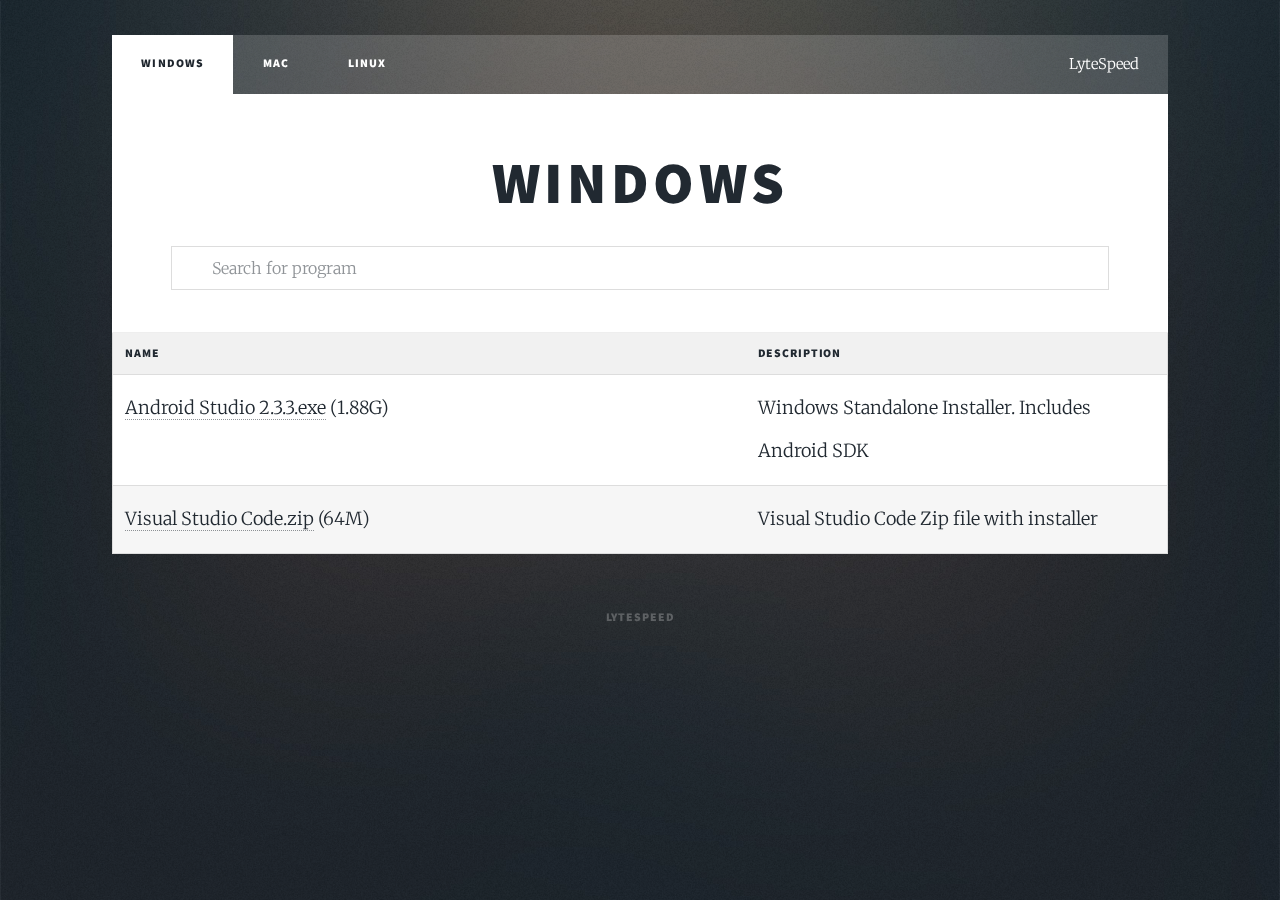
==== commit d3c29f00: "Add files via upload" ====
--- a/Website/index.html
+++ b/Website/index.html
@@ -44,22 +44,7 @@
 
 		<!-- Wrapper -->
 			<div id="wrapper" class="fade-in">
-
-				<!-- Intro -->
-					<div id="intro">
-						<h1>Lyte<br />
-						Speed</h1>
-						<p>Local Fast Downloads for Hackathons<p>
-						<ul class="actions">
-							<li><a href="#header" class="button icon solo fa-arrow-down scrolly">Continue</a></li>
-						</ul>
-					</div>
-
-				<!-- MidSection -->
-					<header id="header">
-						<a href="index.html" class="logo">LyteSpeed</a>
-					</header
-
+                <h1><br /></h1>
 				<!-- Nav -->
 					<nav id="nav">
 						<ul class="links">
@@ -68,18 +53,14 @@
 							<li><a href="elements.html">Linux</a></li>
 						</ul>
 						<ul class="icons">
-							<li><a href="#" class="icon fa-twitter"><span class="label">Twitter</span></a></li>
-							<li><a href="#" class="icon fa-facebook"><span class="label">Facebook</span></a></li>
-							<li><a href="#" class="icon fa-instagram"><span class="label">Instagram</span></a></li>
-							<li><a href="#" class="icon fa-github"><span class="label">GitHub</span></a></li>
+							<li>LyteSpeed</li>
 						</ul>
 					</nav>
 
 				<!-- Main -->
 					<div id="main">
 						<header class="major">
-							<h1>Windows<br />
-							Packages</h1>
+							<h1>Windows</h1>
 							<input type="text" id="myInput" onkeyup="myFunction()" placeholder="Search for program" title="">
 						</header>
                 <!-- Table -->
@@ -101,7 +82,7 @@
 
 				<!-- Copyright -->
 					<div id="copyright">
-						<ul><li>&copy; LyteSpeed</li></ul>
+						<ul><li>LyteSpeed</li></ul>
 					</div>
 
 			</div>
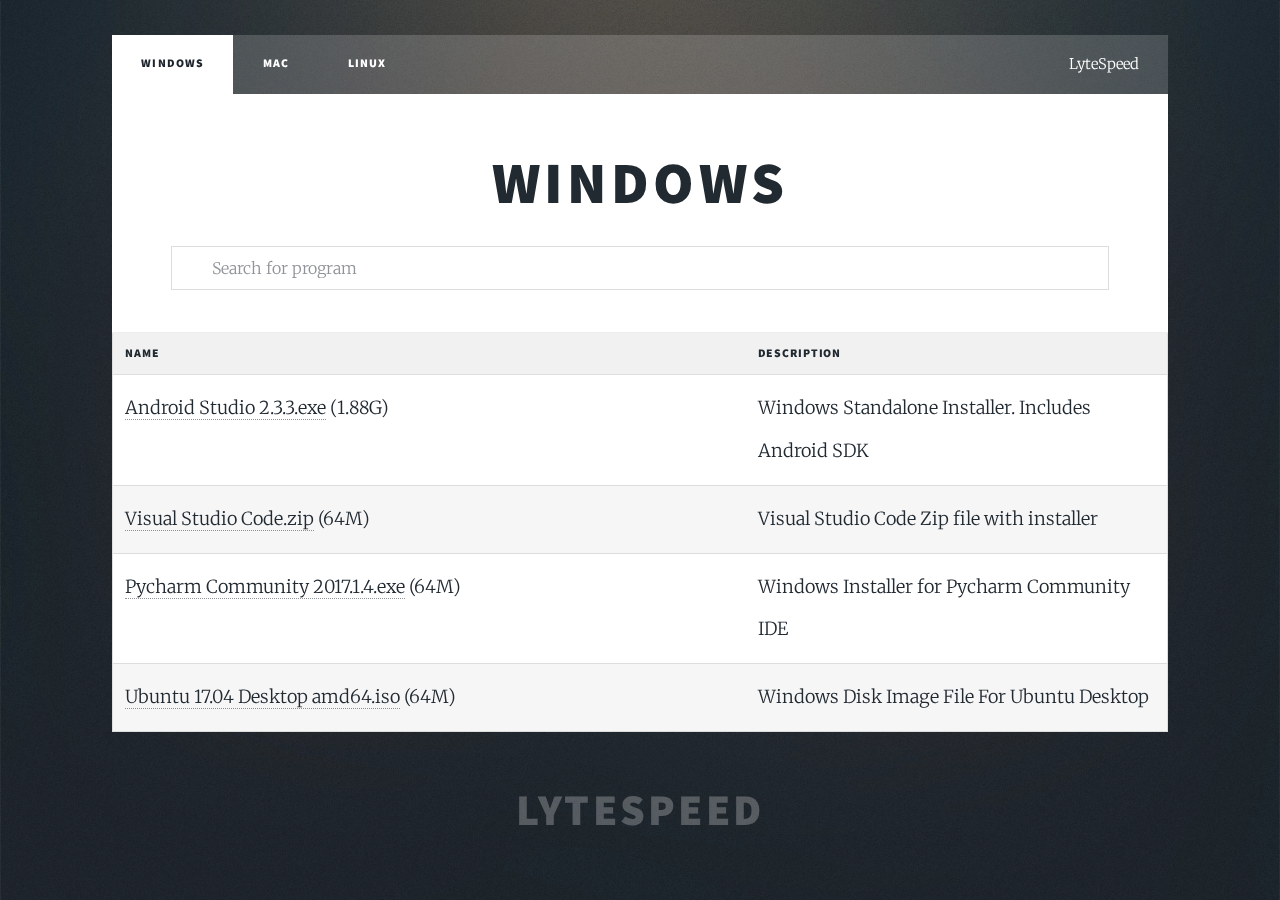
==== commit eade620a: "Update index.html" ====
--- a/Website/index.html
+++ b/Website/index.html
@@ -77,6 +77,14 @@
                             <td><a href="win/VSCode.zip">Visual Studio Code.zip</a> (64M)</td>
                             <td>Visual Studio Code Zip file with installer</td>
                         </tr>
+			<tr>
+                            <td><a href="win/pycharm-community-2017.1.4.exe">Pycharm Community 2017.1.4.exe</a> (64M)</td>
+                            <td>Windows Installer for Pycharm Community IDE</td>
+                        </tr>
+			<tr>
+                            <td><a href="win/ubuntu-17.04-desktop-amd64.iso">Ubuntu 17.04 Desktop amd64.iso</a> (64M)</td>
+                            <td>Windows Disk Image File For Ubuntu Desktop</td>
+                        </tr>
                         </table>
 					</div>
 
@@ -96,4 +104,4 @@
 			<script src="assets/js/main.js"></script>
             <script src="assets/js/search.js"></script>
 	</body>
-</html>+</html>
--- a/Website/assets/css/main.css
+++ b/Website/assets/css/main.css
@@ -4189,7 +4189,7 @@
 		color: rgba(255, 255, 255, 0.25);
 		cursor: default;
 		font-family: "Source Sans Pro", Helvetica, sans-serif;
-		font-size: 0.8rem;
+		font-size: 3rem;
 		font-weight: 900;
 		letter-spacing: 0.075em;
 		line-height: 1.5;
@@ -4479,4 +4479,4 @@
 			visibility: visible;
 		}
 
-	}+	}
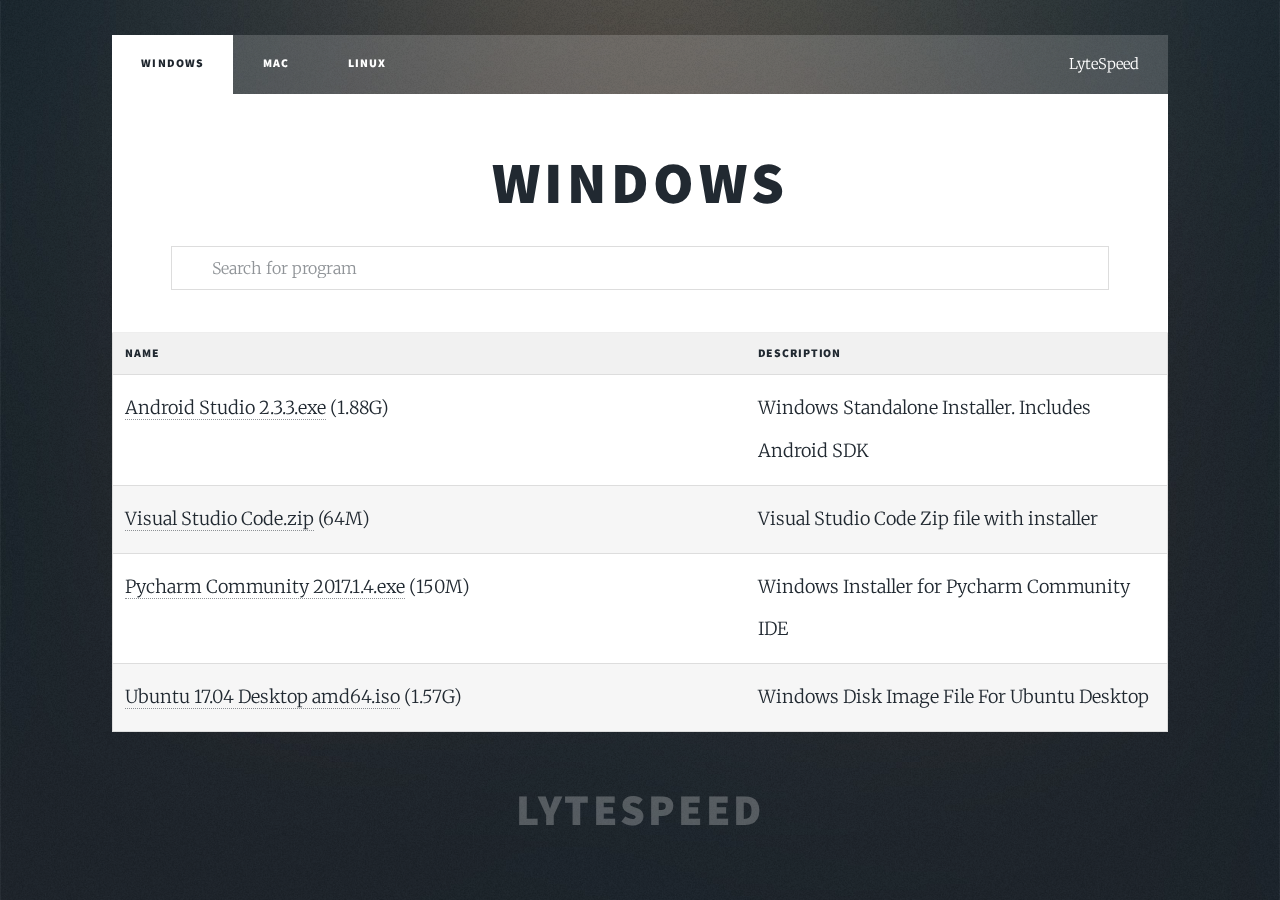
==== commit 25b79525: "Update index.html" ====
--- a/Website/index.html
+++ b/Website/index.html
@@ -78,11 +78,11 @@
                             <td>Visual Studio Code Zip file with installer</td>
                         </tr>
 			<tr>
-                            <td><a href="win/pycharm-community-2017.1.4.exe">Pycharm Community 2017.1.4.exe</a> (64M)</td>
+                            <td><a href="win/pycharm-community-2017.1.4.exe">Pycharm Community 2017.1.4.exe</a> (150M)</td>
                             <td>Windows Installer for Pycharm Community IDE</td>
                         </tr>
 			<tr>
-                            <td><a href="win/ubuntu-17.04-desktop-amd64.iso">Ubuntu 17.04 Desktop amd64.iso</a> (64M)</td>
+                            <td><a href="win/ubuntu-17.04-desktop-amd64.iso">Ubuntu 17.04 Desktop amd64.iso</a> (1.57G)</td>
                             <td>Windows Disk Image File For Ubuntu Desktop</td>
                         </tr>
                         </table>
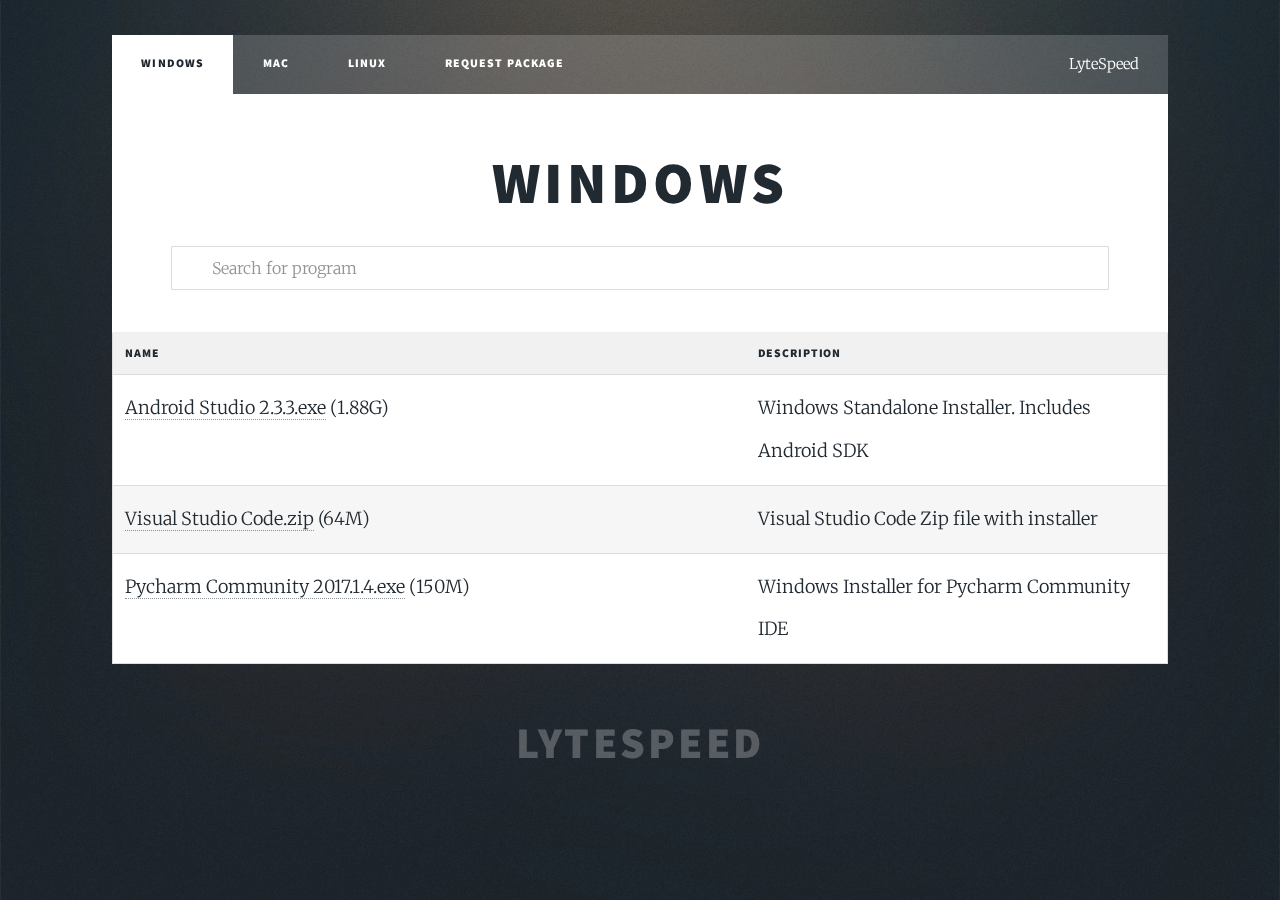
==== commit aa751cba: "Create index.html" ====
--- a/Website/index.html
+++ b/Website/index.html
@@ -1,107 +1,104 @@
-<html>
-    <head>
-        <title>LyteSpeed</title>
-        <meta charset="utf-8" />
-        <meta name="viewport" content="width=device-width, initial-scale=1, user-scalable=no" />
-        <link rel="stylesheet" href="assets/css/main.css" />
-        <noscript><link rel="stylesheet" href="assets/css/noscript.css" /></noscript>
-    </head>
-    <style>
-        * {box-sizing: border-box;}
-        #myInput {
-            background-image: url('/css/searchicon.png');
-            background-position: 10px 10px;
-            background-repeat: no-repeat;
-            width: 100%;
-            font-size: 16px;
-            padding: 12px 20px 12px 40px;
-            border: 1px solid #ddd;
-            margin-bottom: 12px;
-        }
-
-        #myTable{
-            border-collapse: collapse;
-            width: 100%;
-            border: 1px solid #ddd;
-            font-size: 18px;
-        }
-
-        #myTable th, #myTable td {
-            text-align: left;
-            padding: 12px;
-        }
-
-        #myTable tr {
-            border-bottom: 1px solid #ddd;
-        }
-
-        #myTable tr.header, #myTable tr:hover {
-            background-color: #f1f1f1;
-        }
-    </style>
-
-    <body class="is-loading">
-
-		<!-- Wrapper -->
-			<div id="wrapper" class="fade-in">
-                <h1><br /></h1>
-				<!-- Nav -->
-					<nav id="nav">
-						<ul class="links">
-							<li class="active"><a href="index.html">Windows</a></li>
-							<li><a href="generic.html">Mac</a></li>
-							<li><a href="elements.html">Linux</a></li>
-						</ul>
-						<ul class="icons">
-							<li>LyteSpeed</li>
-						</ul>
-					</nav>
-
-				<!-- Main -->
-					<div id="main">
-						<header class="major">
-							<h1>Windows</h1>
-							<input type="text" id="myInput" onkeyup="myFunction()" placeholder="Search for program" title="">
-						</header>
-                <!-- Table -->
-						<table id="myTable">
-                            <tr class="header">
-                            <th style="width:60%;">Name</th>
-                            <th style="width:40%;">Description</th>
-                        </tr>
-                        <tr>
-                            <td><a href="win/android.exe">Android Studio 2.3.3.exe</a> (1.88G)</td>
-                            <td>Windows Standalone Installer. Includes Android SDK</td>
-                        </tr>
-                        <tr>
-                            <td><a href="win/VSCode.zip">Visual Studio Code.zip</a> (64M)</td>
-                            <td>Visual Studio Code Zip file with installer</td>
-                        </tr>
-			<tr>
-                            <td><a href="win/pycharm-community-2017.1.4.exe">Pycharm Community 2017.1.4.exe</a> (150M)</td>
-                            <td>Windows Installer for Pycharm Community IDE</td>
-                        </tr>
-			<tr>
-                            <td><a href="win/ubuntu-17.04-desktop-amd64.iso">Ubuntu 17.04 Desktop amd64.iso</a> (1.57G)</td>
-                            <td>Windows Disk Image File For Ubuntu Desktop</td>
-                        </tr>
-                        </table>
-					</div>
-
-				<!-- Copyright -->
-					<div id="copyright">
-						<ul><li>LyteSpeed</li></ul>
-					</div>
-
-			</div>
-
-		<!-- Scripts -->
-			<script src="assets/js/jquery.min.js"></script>
-			<script src="assets/js/jquery.scrollex.min.js"></script>
-			<script src="assets/js/jquery.scrolly.min.js"></script>
-			<script src="assets/js/skel.min.js"></script>
-			<script src="assets/js/util.js"></script>
-			<script src="assets/js/main.js"></script>
-            <script src="assets/js/search.js"></script>
-	</body>
-</html>
+<html>
+    <head>
+        <title>LyteSpeed</title>
+        <meta charset="utf-8" />
+        <meta name="viewport" content="width=device-width, initial-scale=1, user-scalable=no" />
+        <link rel="stylesheet" href="assets/css/main.css" />
+        <noscript><link rel="stylesheet" href="assets/css/noscript.css" /></noscript>
+    </head>
+    <style>
+        * {box-sizing: border-box;}
+        #myInput {
+            background-image: url('/css/searchicon.png');
+            background-position: 10px 10px;
+            background-repeat: no-repeat;
+            width: 100%;
+            font-size: 16px;
+            padding: 12px 20px 12px 40px;
+            border: 1px solid #ddd;
+            margin-bottom: 12px;
+        }
+
+        #myTable{
+            border-collapse: collapse;
+            width: 100%;
+            border: 1px solid #ddd;
+            font-size: 18px;
+        }
+
+        #myTable th, #myTable td {
+            text-align: left;
+            padding: 12px;
+        }
+
+        #myTable tr {
+            border-bottom: 1px solid #ddd;
+        }
+
+        #myTable tr.header, #myTable tr:hover {
+            background-color: #f1f1f1;
+        }
+    </style>
+
+    <body class="is-loading">
+
+		<!-- Wrapper -->
+			<div id="wrapper" class="fade-in">
+                <h1><br /></h1>
+				<!-- Nav -->
+					<nav id="nav">
+						<ul class="links">
+							<li class="active"><a href="windows.html">Windows</a></li>
+							<li><a href="mac.html">Mac</a></li>
+							<li><a href="linux.html">Linux</a></li>
+                            <li><a href="request.html">Request Package</a><li>
+						</ul>
+						<ul class="icons">
+							<li>LyteSpeed</li>
+						</ul>
+					</nav>
+
+				<!-- Main -->
+					<div id="main">
+						<header class="major">
+							<h1>Windows</h1>
+							<input type="text" id="myInput" onkeyup="myFunction()" placeholder="Search for program" title="">
+						</header>
+                <!-- Table -->
+						<table id="myTable">
+                            <tr class="header">
+                            <th style="width:60%;">Name</th>
+                            <th style="width:40%;">Description</th>
+                        </tr>
+                        <tr>
+                            <td><a href="win/android.exe">Android Studio 2.3.3.exe</a> (1.88G)</td>
+                            <td>Windows Standalone Installer. Includes Android SDK</td>
+                        </tr>
+                        <tr>
+                            <td><a href="win/VSCode.zip">Visual Studio Code.zip</a> (64M)</td>
+                            <td>Visual Studio Code Zip file with installer</td>
+                        </tr>
+			<tr>
+                            <td><a href="win/pycharm-community-2017.1.4.exe">Pycharm Community 2017.1.4.exe</a> (150M)</td>
+                            <td>Windows Installer for Pycharm Community IDE</td>
+                        </tr>
+                        </table>
+					</div>
+
+				<!-- Copyright -->
+					<div id="copyright">
+						<ul><li>LyteSpeed</li></ul>
+					</div>
+
+			</div>
+
+		<!-- Scripts -->
+			<script src="assets/js/jquery.min.js"></script>
+			<script src="assets/js/jquery.scrollex.min.js"></script>
+			<script src="assets/js/jquery.scrolly.min.js"></script>
+			<script src="assets/js/skel.min.js"></script>
+			<script src="assets/js/util.js"></script>
+			<script src="assets/js/main.js"></script>
+            <script src="assets/js/search.js"></script>
+	</body>
+</html>
